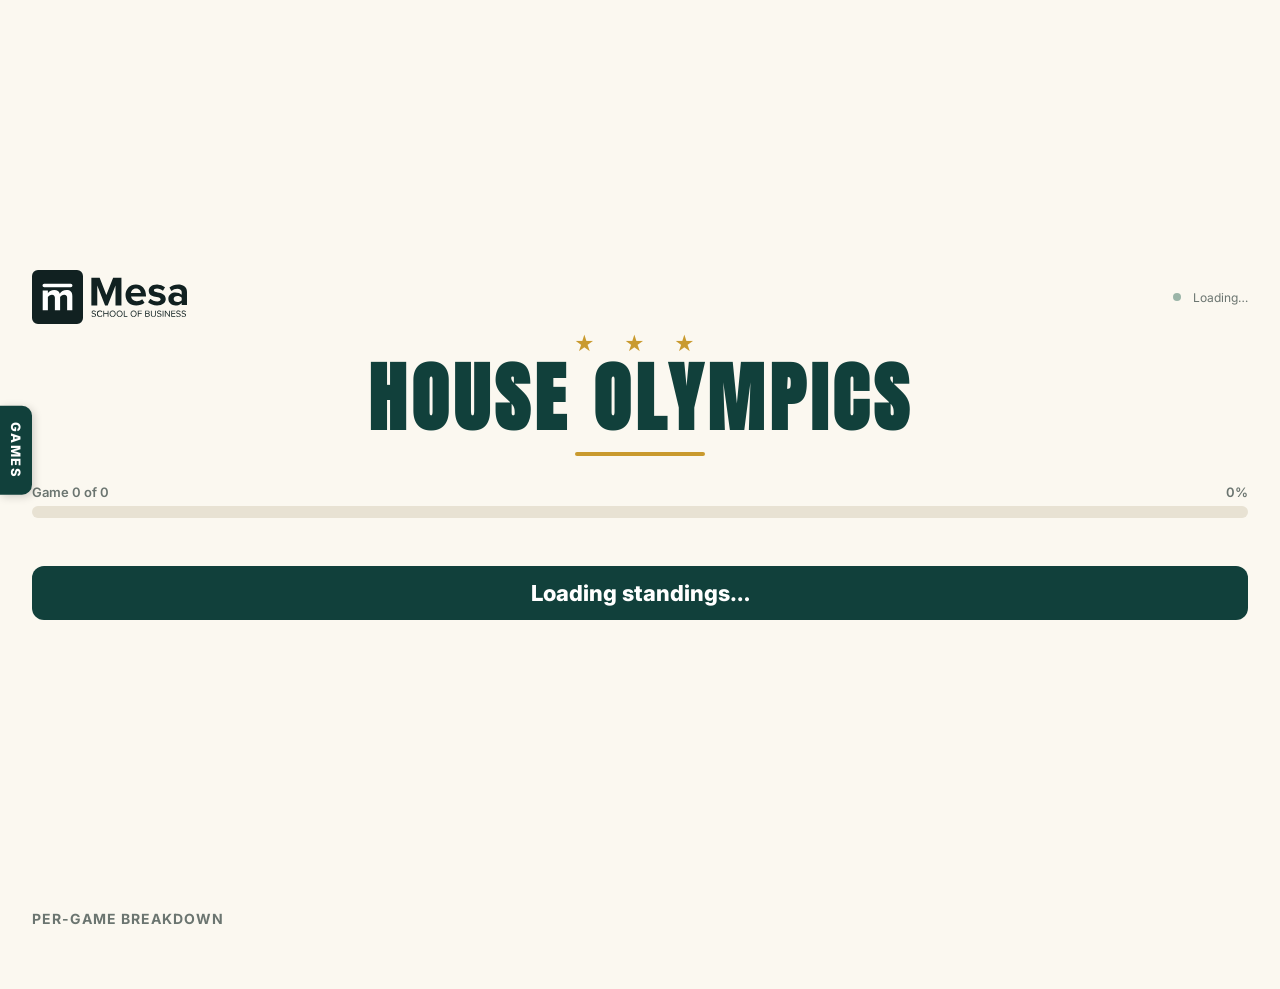
==== public/index.html @ d8f31617 "House Olympics leaderboard: Apps Script JSON API + static site Splits the old single-file Apps Scrip" ====
<!DOCTYPE html>
<html lang="en">
<head>
  <meta charset="utf-8">
  <meta name="viewport" content="width=device-width, initial-scale=1">
  <title>House Olympics</title>
  <link rel="icon" href="assets/logos/vikings.png">
  <link rel="stylesheet" href="style.css">
</head>
<body>

  <!-- Celebration layers. Always present, invisible until triggered. -->
  <div id="confetti-layer"></div>
  <div id="screen-flash"></div>
  <div id="clash-overlay">
    <div class="clash-burst"></div>
    <div class="clash-arena" id="clash-arena"></div>
    <div class="clash-headline" id="clash-headline"></div>
  </div>
  <div id="big-banner"></div>

  <!-- Left edge games tab and its dropdown -->
  <button id="side-nav-tab" aria-label="Browse games">
    <span>GAMES</span>
  </button>
  <div id="side-nav"></div>

  <!-- Full-screen single-game view, filled in by script.js -->
  <div id="game-view" class="wrap" style="display:none;">
    <div class="hero" id="game-view-hero"></div>
  </div>

  <!-- Overview -->
  <div class="wrap" id="overview-view">
    <div class="hero">

      <div class="topbar">
        <div class="brand-mark" id="brand-mark" title="Double-click to celebrate">
          <img src="assets/mesa-logo.svg" alt="Mesa">
        </div>
        <div class="updated-row">
          <span class="conn-dot" id="conn-dot"></span>
          <span class="updated" id="updated">Loading&hellip;</span>
        </div>
      </div>

      <div class="title-block">
        <div class="title-flair">&#9733; &#9733; &#9733;</div>
        <h1 id="event-title">House Olympics</h1>
        <div class="title-underline"></div>
      </div>

      <div class="progress-block">
        <div class="progress-label">
          <span id="progress-text">Game 0 of 0</span>
          <span id="progress-pct">0%</span>
        </div>
        <div class="progress-track"><div class="progress-fill" id="progress-fill"></div></div>
      </div>

      <div class="callout" id="callout"></div>

      <div id="ranking"></div>
      <div id="podium" class="podium" style="display:none;"></div>

      <div class="ticker" id="ticker"><span class="ticker-line" id="ticker-line">Loading standings&hellip;</span></div>
    </div>

    <div class="breakdown-section">
      <div class="breakdown-title">Per-Game Breakdown</div>
      <table id="breakdown">
        <thead><tr id="breakdown-head"></tr></thead>
        <tbody id="breakdown-body"></tbody>
      </table>
    </div>
  </div>

  <script src="config.js"></script>
  <script src="script.js"></script>
</body>
</html>
---- public/style.css ----
@import url('https://fonts.googleapis.com/css2?family=Anton&family=Inter:wght@600;700;800&display=swap');

:root {
  --mesa-bg: #FBF8F0;
  --mesa-panel: #FFFFFF;
  --mesa-primary: #11403B;
  --mesa-primary-light: #1C5850;
  --text-dark: #16211F;
  --mesa-muted: #6B7570;
  --gold: #C99A2E;
  --gold-soft: #F4E6C4;
  --border: #E8E2D3;
  --radius: 18px;
}

* { box-sizing: border-box; }

html, body {
  margin: 0;
  padding: 0;
  background: var(--mesa-bg);
  color: var(--text-dark);
  font-family: 'Inter', 'Segoe UI', 'Helvetica Neue', Arial, sans-serif;
  overflow-x: hidden;
}

.wrap {
  max-width: 1400px;
  margin: 0 auto;
  padding: 0 32px;
}

/* ---------- Hero: fills one full screen ---------- */
.hero {
  min-height: 100vh;
  display: flex;
  flex-direction: column;
  justify-content: center;
  padding: 26px 0 36px;
}

.topbar {
  display: flex;
  align-items: center;
  justify-content: space-between;
}

.brand-mark svg { height: 54px; width: auto; display: block; cursor: default; }

.updated-row {
  display: flex;
  align-items: center;
  gap: 12px;
}

.updated {
  font-size: 12px;
  color: var(--mesa-muted);
  text-align: right;
}

/* ---------- Title ---------- */
.title-block {
  text-align: center;
  margin: 8px 0 28px;
}

.title-flair {
  font-size: 20px;
  letter-spacing: 12px;
  color: var(--gold);
  margin-bottom: 4px;
}

h1 {
  font-family: 'Anton', 'Segoe UI', sans-serif;
  font-weight: 700;
  font-size: clamp(40px, 6vw, 76px);
  margin: 0;
  letter-spacing: 5px;
  line-height: 1;
  text-transform: uppercase;
  background: linear-gradient(90deg, var(--mesa-primary-light) 0%, var(--mesa-primary) 12%, var(--mesa-primary) 88%, var(--mesa-primary-light) 100%);
  -webkit-background-clip: text;
  background-clip: text;
  color: transparent;
}

.title-underline {
  width: 130px;
  height: 4px;
  background: var(--gold);
  border-radius: 4px;
  margin: 16px auto 0;
}

/* ---------- Game progress bar ---------- */
.progress-block { margin-bottom: 18px; }
.progress-label {
  display: flex;
  justify-content: space-between;
  font-size: 13px;
  color: var(--mesa-muted);
  font-weight: 600;
  margin-bottom: 6px;
}
.progress-track {
  height: 12px;
  background: var(--border);
  border-radius: 10px;
  overflow: hidden;
}
.progress-fill {
  height: 100%;
  background: linear-gradient(90deg, var(--mesa-primary-light), var(--mesa-primary));
  border-radius: 10px;
  transition: width 1s ease;
  width: 0%;
}
.progress-fill.complete {
  background: linear-gradient(90deg, var(--gold), #E8C55A);
}

/* ---------- Closest race callout ---------- */
.callout {
  background: var(--gold-soft);
  border: 1px solid var(--gold);
  border-radius: 12px;
  padding: 10px 18px;
  font-size: 15px;
  font-weight: 700;
  color: #7A5B12;
  margin-bottom: 22px;
  display: none;
  align-items: center;
  gap: 8px;
}
.callout.show { display: flex; }

/* ---------- Ranking cards ---------- */
#ranking {
  display: flex;
  flex-direction: column;
  gap: 14px;
  margin-bottom: 30px;
}

.house-card {
  position: relative;
  background: var(--mesa-panel);
  border-radius: var(--radius);
  padding: 14px 24px;
  display: grid;
  grid-template-columns: 46px 110px 1fr 150px;
  align-items: center;
  gap: 20px;
  border: 1px solid var(--border);
  box-shadow: 0 1px 3px rgba(17,64,59,0.06);
}

.house-card.leader {
  border: 1px solid var(--house-color, var(--gold));
  animation: glow 2.4s ease-in-out infinite;
}

@keyframes glow {
  0%, 100% { box-shadow: 0 0 0 0 rgba(0,0,0,0), 0 2px 8px rgba(17,64,59,0.08); }
  50% { box-shadow: 0 0 0 6px color-mix(in srgb, var(--house-color, var(--gold)) 18%, transparent), 0 2px 8px rgba(17,64,59,0.08); }
}

/* Ambient sparkles behind the leader card */
.sparkle {
  position: absolute;
  width: 5px;
  height: 5px;
  background: #fff;
  border-radius: 50%;
  pointer-events: none;
  opacity: 0;
  box-shadow: 0 0 6px 1px rgba(255,255,255,0.95);
  animation: sparkleTwinkle 1.9s ease-in-out infinite;
}
@keyframes sparkleTwinkle {
  0%, 100% { opacity: 0; transform: scale(0.4); }
  50% { opacity: 1; transform: scale(1); }
}

/* Champion badge shown on the #1 card once the event is fully complete */
.champion-badge {
  position: absolute;
  top: -13px;
  right: 22px;
  background: var(--gold);
  color: #fff;
  font-size: 11px;
  font-weight: 800;
  letter-spacing: 0.5px;
  padding: 4px 12px;
  border-radius: 20px;
  box-shadow: 0 2px 6px rgba(0,0,0,0.18);
}

/* Final results podium */
.podium { padding: 8px 0 4px; }
.podium-title {
  text-align: center;
  font-family: 'Anton', 'Segoe UI', sans-serif;
  font-size: 28px;
  letter-spacing: 1px;
  color: var(--mesa-primary);
  margin-bottom: 22px;
}
.podium-stage {
  display: flex;
  align-items: flex-end;
  justify-content: center;
  gap: 22px;
  padding: 0 10px;
}
.podium-col {
  display: flex;
  flex-direction: column;
  align-items: center;
  width: 150px;
  opacity: 0;
  transform: translateY(24px);
  animation: podiumRise 0.6s cubic-bezier(.2,.8,.3,1) forwards;
}
.podium-col.rank-2 { animation-delay: 0.1s; }
.podium-col.rank-1 { animation-delay: 0.3s; }
.podium-col.rank-3 { animation-delay: 0.5s; }
@keyframes podiumRise {
  to { opacity: 1; transform: translateY(0); }
}
.podium-crest {
  height: 76px;
  display: flex;
  align-items: center;
  justify-content: center;
  margin-bottom: 8px;
  filter: drop-shadow(0 4px 8px rgba(0,0,0,0.15));
}
.podium-col.rank-1 .podium-crest { height: 96px; }
.podium-crest img { height: 100%; width: auto; object-fit: contain; }
.podium-name {
  font-weight: 800;
  font-size: 16px;
  color: var(--text-dark);
  text-align: center;
}
.podium-col.rank-1 .podium-name { font-size: 19px; }
.podium-points {
  font-size: 13px;
  font-weight: 700;
  color: var(--mesa-muted);
  margin-bottom: 10px;
}
.podium-block {
  width: 100%;
  border-radius: 12px 12px 0 0;
  display: flex;
  align-items: flex-start;
  justify-content: center;
  padding-top: 10px;
  font-family: 'Anton', 'Segoe UI', sans-serif;
  font-size: 30px;
  color: rgba(255,255,255,0.92);
  background: linear-gradient(180deg, var(--house-color, var(--gold)) 0%, color-mix(in srgb, var(--house-color, var(--gold)) 70%, black) 100%);
  box-shadow: 0 4px 10px rgba(0,0,0,0.18);
}
.podium-col.rank-1 .podium-block { height: 130px; border: 2px solid var(--gold); }
.podium-col.rank-2 .podium-block { height: 92px; }
.podium-col.rank-3 .podium-block { height: 68px; }
.podium-rest {
  text-align: center;
  margin-top: 20px;
  font-size: 13px;
  font-weight: 700;
  color: var(--mesa-muted);
  letter-spacing: 0.3px;
}

.rank-num {
  font-size: 26px;
  font-weight: 800;
  color: var(--mesa-muted);
  text-align: center;
}
.house-card.leader .rank-num { color: var(--text-dark); }

.house-badge {
  display: flex;
  align-items: center;
  justify-content: center;
  height: 68px;
}
.house-badge img { height: 100%; width: auto; object-fit: contain; }
.house-badge .fallback-badge {
  width: 52px;
  height: 52px;
  border-radius: 50%;
  display: flex;
  align-items: center;
  justify-content: center;
  font-weight: 800;
  font-size: 17px;
  color: #fff;
  background: var(--house-color, var(--mesa-muted));
}

.house-main {
  display: flex;
  flex-direction: column;
  gap: 8px;
}

.name-momentum-row {
  display: flex;
  align-items: center;
  gap: 8px;
  font-size: 15px;
  font-weight: 800;
  color: var(--text-dark);
  text-transform: uppercase;
  letter-spacing: 0.5px;
}

.momentum { font-size: 13px; font-weight: 800; }
.momentum.up { color: #2C8A5A; }
.momentum.down { color: #C24A3D; }
.momentum.same { color: var(--mesa-muted); }

.race-track {
  height: 16px;
  background: var(--border);
  border-radius: 10px;
  overflow: hidden;
}
.race-fill {
  position: relative;
  overflow: hidden;
  height: 100%;
  border-radius: 10px;
  background: var(--house-color, var(--mesa-muted));
  transition: width 0.9s cubic-bezier(.2,.8,.2,1);
  width: 0%;
}
.race-fill::after {
  content: '';
  position: absolute;
  top: 0;
  left: -60%;
  width: 45%;
  height: 100%;
  background: linear-gradient(90deg, transparent, rgba(255,255,255,0.65), transparent);
  animation: shimmer 2.6s ease-in-out infinite;
}
@keyframes shimmer {
  0% { left: -60%; }
  100% { left: 130%; }
}

.house-points {
  text-align: right;
  font-size: 28px;
  font-weight: 800;
  color: var(--mesa-primary);
}
.house-points .pval {
  display: inline-block;
  font-size: 28px;
  font-weight: 800;
  color: var(--mesa-primary);
}
.house-points .pval.pop { animation: popFlash 0.6s ease; }
@keyframes popFlash {
  0% { transform: scale(1); }
  30% { transform: scale(1.4); color: var(--house-color, var(--gold)); }
  100% { transform: scale(1); }
}
.house-points .plabel {
  font-size: 12px;
  color: var(--mesa-muted);
  font-weight: 600;
  display: block;
  text-transform: uppercase;
  letter-spacing: 0.5px;
}

/* ---------- Trash talk ticker ---------- */
.ticker {
  background: var(--mesa-primary);
  border-radius: 12px;
  padding: 14px 20px;
  font-size: 22px;
  font-weight: 800;
  color: #fff;
  text-align: center;
  margin-bottom: 0;
  min-height: 22px;
}
.ticker-line { animation: fadeInOut 6s ease-in-out infinite; }
@keyframes fadeInOut {
  0% { opacity: 0; } 8% { opacity: 1; } 92% { opacity: 1; } 100% { opacity: 0; }
}

/* ---------- Per-game breakdown ---------- */
.breakdown-section { padding: 10px 0 50px; }
.breakdown-title {
  font-size: 14px;
  color: var(--mesa-muted);
  text-transform: uppercase;
  letter-spacing: 1px;
  font-weight: 700;
  margin: 0 0 12px;
}
table {
  width: 100%;
  border-collapse: collapse;
  background: var(--mesa-panel);
  border-radius: var(--radius);
  overflow: hidden;
  font-size: 14px;
  border: 1px solid var(--border);
}
th, td {
  padding: 10px 14px;
  text-align: center;
  border-bottom: 1px solid var(--border);
}
th {
  color: var(--mesa-muted);
  font-weight: 800;
  font-size: 12px;
  text-transform: uppercase;
  background: #F4F1E8;
}
td:first-child, th:first-child { text-align: left; color: var(--text-dark); font-weight: 800; }
tr:last-child td { border-bottom: none; }
.cell-blank { color: #C7C0AD; }

.cell-winner {
  font-weight: 800;
  color: var(--win-color, var(--gold));
  background: color-mix(in srgb, var(--win-color, var(--gold)) 10%, transparent);
}
.winner-cell {
  font-weight: 800;
  color: var(--win-color, var(--mesa-muted));
  white-space: nowrap;
}
.winner-cell.tie { color: var(--mesa-muted); font-weight: 700; font-size: 12.5px; }

/* ---------- Per-game navigation ---------- */
#side-nav-tab {
  position: fixed;
  top: 50%;
  left: 0;
  transform: translateY(-50%);
  z-index: 900;
  background: var(--mesa-primary);
  color: #fff;
  border: none;
  border-radius: 0 10px 10px 0;
  padding: 16px 8px;
  writing-mode: vertical-rl;
  text-orientation: mixed;
  font-family: 'Inter', 'Segoe UI', sans-serif;
  font-weight: 800;
  font-size: 13px;
  letter-spacing: 1.5px;
  cursor: pointer;
  box-shadow: 2px 2px 8px rgba(0,0,0,0.18);
  transition: left 0.25s cubic-bezier(.4,0,.2,1);
}
#side-nav-tab.nav-open { left: 190px; }
#side-nav {
  position: fixed;
  top: 50%;
  left: 0;
  transform: translateY(-50%);
  z-index: 900;
  background: var(--mesa-panel);
  border: 1px solid var(--border);
  border-left: none;
  border-radius: 0 14px 14px 0;
  box-shadow: 4px 0 16px rgba(0,0,0,0.10);
  max-height: 82vh;
  overflow-y: auto;
  padding: 8px;
  display: none;
  flex-direction: column;
  gap: 3px;
  width: 190px;
}
#side-nav.show { display: flex; }
.side-nav-item {
  display: flex;
  align-items: center;
  gap: 8px;
  width: 100%;
  text-align: left;
  background: none;
  border: none;
  border-radius: 8px;
  padding: 9px 10px;
  font-family: 'Inter', 'Segoe UI', sans-serif;
  font-size: 12.5px;
  font-weight: 700;
  color: var(--text-dark);
  cursor: pointer;
}
.side-nav-item .snl { white-space: nowrap; overflow: hidden; text-overflow: ellipsis; }
.side-nav-item:hover { background: #F4F1E8; }
.side-nav-item.active { background: var(--mesa-primary); color: #fff; }
.side-nav-item.overview-item {
  color: var(--mesa-primary);
  text-transform: uppercase;
  letter-spacing: 0.5px;
  font-size: 11.5px;
  border-bottom: 1px solid var(--border);
  border-radius: 8px 8px 0 0;
  margin-bottom: 3px;
  padding-bottom: 12px;
}
.side-nav-item.overview-item.active { color: #fff; border-color: transparent; }
.snl-dot {
  flex: none;
  width: 7px;
  height: 7px;
  border-radius: 50%;
  background: #C7C0AD;
}
.snl-dot.snl-progress { background: var(--mesa-primary-light); }
.snl-dot.snl-complete { background: var(--gold); }
.side-nav-item.active .snl-dot { background: #fff; }

/* ---------- Full-screen single-game view ---------- */
#game-view { display: none; }
#game-view-ranking {
  display: flex;
  flex-direction: column;
  gap: 14px;
  margin-top: 8px;
}
.gv-status-pill {
  display: inline-block;
  font-size: 11px;
  font-weight: 800;
  letter-spacing: 0.5px;
  padding: 4px 12px;
  border-radius: 20px;
  text-transform: uppercase;
}
.gv-status-pill.gv-not-started { background: var(--gold-soft); color: var(--gold); }
.gv-status-pill.gv-in-progress { background: #E5F1EE; color: var(--mesa-primary); }
.gv-status-pill.gv-complete { background: var(--gold); color: #fff; }
.gv-status-row { text-align: center; margin-bottom: 8px; }
.gv-pregame-box {
  text-align: center;
  font-weight: 700;
  font-size: 22px;
  color: var(--mesa-primary);
  padding: 60px 10px;
}

/* ---------- Confetti ---------- */
#confetti-layer {
  position: fixed; inset: 0; pointer-events: none; overflow: hidden; z-index: 999;
}
#screen-flash {
  position: fixed; inset: 0; pointer-events: none; z-index: 998;
  background: var(--flash-color, transparent);
  opacity: 0;
}
#screen-flash.flash-active { animation: screenFlash 0.8s ease-out; }
@keyframes screenFlash {
  0% { opacity: 0; }
  12% { opacity: 0.35; }
  100% { opacity: 0; }
}
.confetti-piece {
  position: absolute; top: -20px; width: 8px; height: 14px; opacity: 0.9;
  animation-name: fall; animation-timing-function: linear; animation-fill-mode: forwards;
}
@keyframes fall {
  to { transform: translateY(110vh) rotate(720deg); opacity: 0.25; }
}

#big-banner {
  position: fixed; top: 38%; left: 50%;
  transform: translate(-50%, -50%) scale(0.3) rotate(-8deg);
  background: linear-gradient(135deg, var(--banner-color, var(--gold)), var(--mesa-primary-light) 130%);
  border: 5px solid rgba(255,255,255,0.85);
  color: #fff;
  font-family: 'Anton', 'Segoe UI', sans-serif;
  font-weight: 400;
  letter-spacing: 1px;
  text-transform: uppercase;
  font-size: 40px;
  line-height: 1.15;
  padding: 30px 56px;
  border-radius: 32px;
  opacity: 0;
  z-index: 1000;
  pointer-events: none;
  text-align: center;
  max-width: 80vw;
  box-shadow: 0 24px 60px rgba(17,64,59,0.35), 0 0 0 8px rgba(255,255,255,0.18);
}
#big-banner.show {
  opacity: 1;
  animation: bannerPop 0.8s cubic-bezier(.34,1.56,.64,1) forwards, bannerFloat 2.4s ease-in-out 0.8s infinite;
}
@keyframes bannerPop {
  0% { transform: translate(-50%, -50%) scale(0.3) rotate(-8deg); }
  55% { transform: translate(-50%, -50%) scale(1.1) rotate(3deg); }
  75% { transform: translate(-50%, -50%) scale(0.95) rotate(-1.5deg); }
  100% { transform: translate(-50%, -50%) scale(1) rotate(0deg); }
}
@keyframes bannerFloat {
  0%, 100% { transform: translate(-50%, -50%) scale(1) rotate(-1deg) translateY(0); }
  50% { transform: translate(-50%, -50%) scale(1.02) rotate(1deg) translateY(-6px); }
}

/* ---------- Clash cutscene ---------- */
#clash-overlay {
  position: fixed;
  inset: 0;
  z-index: 1100;
  background: radial-gradient(circle at center, rgba(28,88,80,0.97) 0%, rgba(17,64,59,0.98) 55%, rgba(9,34,31,1) 100%);
  opacity: 0;
  pointer-events: none;
  overflow: hidden;
  transition: opacity 0.4s ease;
}
#clash-overlay.show {
  opacity: 1;
  animation: clashShake 0.6s ease-in-out;
}
@keyframes clashShake {
  0%, 100% { transform: translate(0, 0); }
  10% { transform: translate(-8px, 5px); }
  20% { transform: translate(8px, -5px); }
  30% { transform: translate(-6px, 7px); }
  40% { transform: translate(6px, -7px); }
  50% { transform: translate(-4px, 4px); }
  60%, 100% { transform: translate(0, 0); }
}

.clash-burst {
  position: absolute;
  top: 50%;
  left: 50%;
  width: 10px;
  height: 10px;
  transform: translate(-50%, -50%) scale(0);
  background: conic-gradient(from 0deg,
    var(--gold) 0deg 18deg, transparent 18deg 36deg,
    var(--gold) 36deg 54deg, transparent 54deg 72deg,
    var(--gold) 72deg 90deg, transparent 90deg 108deg,
    var(--gold) 108deg 126deg, transparent 126deg 144deg,
    var(--gold) 144deg 162deg, transparent 162deg 180deg,
    var(--gold) 180deg 198deg, transparent 198deg 216deg,
    var(--gold) 216deg 234deg, transparent 234deg 252deg,
    var(--gold) 252deg 270deg, transparent 270deg 288deg,
    var(--gold) 288deg 306deg, transparent 306deg 324deg,
    var(--gold) 324deg 342deg, transparent 342deg 360deg);
  border-radius: 50%;
  opacity: 0;
}
#clash-overlay.show .clash-burst { animation: clashBurst 0.5s ease-out forwards; }
@keyframes clashBurst {
  0% { transform: translate(-50%, -50%) scale(0); opacity: 0.9; }
  100% { transform: translate(-50%, -50%) scale(38); opacity: 0; }
}

.clash-arena { position: absolute; inset: 0; }

.clash-crest {
  position: absolute;
  top: 50%;
  left: 50%;
  width: 110px;
  opacity: 0;
  pointer-events: none;
}
.clash-crest img, .clash-crest .fallback-badge {
  width: 100%;
  height: auto;
  display: block;
  filter: drop-shadow(0 10px 22px rgba(0,0,0,0.45));
}

.clash-winner {
  width: 190px;
  z-index: 5;
  animation: clashWinnerIn 0.6s cubic-bezier(.34,1.56,.64,1) forwards,
             clashWinnerBounce 0.9s ease-in-out 0.6s infinite;
}
@keyframes clashWinnerIn {
  0% { transform: translate(-50%, -50%) scale(0.2) rotate(-25deg); opacity: 0; }
  55% { transform: translate(-50%, -50%) scale(1.25) rotate(8deg); opacity: 1; }
  75% { transform: translate(-50%, -50%) scale(0.95) rotate(-4deg); }
  100% { transform: translate(-50%, -50%) scale(1.1) rotate(0deg); opacity: 1; }
}
@keyframes clashWinnerBounce {
  0%, 100% { transform: translate(-50%, -50%) scale(1.1, 1.1) rotate(0deg) translateY(0); filter: drop-shadow(0 0 18px var(--gold)); }
  25% { transform: translate(-50%, -50%) scale(1.15, 1.03) rotate(-5deg) translateY(-12px); filter: drop-shadow(0 0 28px var(--gold)); }
  50% { transform: translate(-50%, -50%) scale(1.06, 1.12) rotate(0deg) translateY(-2px); filter: drop-shadow(0 0 36px var(--gold)); }
  75% { transform: translate(-50%, -50%) scale(1.15, 1.03) rotate(5deg) translateY(-12px); filter: drop-shadow(0 0 28px var(--gold)); }
}

.clash-loser {
  --dx: -34vw;
  --dy: -16vh;
  --rot: -30deg;
  animation-duration: 1.7s;
  animation-timing-function: linear;
  animation-fill-mode: forwards;
}

@keyframes loserRubberBounce {
  0%   { transform: translate(-50%, -50%) scale(0.7, 0.7) rotate(0deg); opacity: 0; }
  8%   { opacity: 1; transform: translate(-50%, -50%) scale(1.3, 0.6) rotate(0deg); }
  24%  { transform: translate(calc(-50% + var(--dx) * 0.32), calc(-50% + var(--dy) * 0.32 - 11vh)) scale(0.75, 1.2) rotate(calc(var(--rot) * 0.3)); }
  38%  { transform: translate(calc(-50% + var(--dx) * 0.5), calc(-50% + var(--dy) * 0.5)) scale(1.2, 0.75) rotate(calc(var(--rot) * 0.5)); }
  56%  { transform: translate(calc(-50% + var(--dx) * 0.72), calc(-50% + var(--dy) * 0.72 - 6vh)) scale(0.85, 1.12) rotate(calc(var(--rot) * 0.7)); }
  70%  { transform: translate(calc(-50% + var(--dx) * 0.85), calc(-50% + var(--dy) * 0.85)) scale(1.08, 0.87) rotate(calc(var(--rot) * 0.85)); }
  86%  { transform: translate(calc(-50% + var(--dx) * 0.96), calc(-50% + var(--dy) * 0.96 - 2.5vh)) scale(0.95, 1.05) rotate(var(--rot)); }
  100% { transform: translate(calc(-50% + var(--dx)), calc(-50% + var(--dy))) scale(0.85, 0.85) rotate(var(--rot)); opacity: 0.95; }
}
@keyframes loserBigBounceSpin {
  0%   { transform: translate(-50%, -50%) scale(0.7) rotate(0deg); opacity: 0; }
  10%  { opacity: 1; transform: translate(-50%, -50%) scale(1.25, 0.7) rotate(0deg); }
  30%  { transform: translate(calc(-50% + var(--dx) * 0.45), calc(-50% + var(--dy) * 0.45 - 14vh)) scale(0.7, 1.15) rotate(calc(var(--rot) + 200deg)); }
  50%  { transform: translate(calc(-50% + var(--dx) * 0.6), calc(-50% + var(--dy) * 0.6)) scale(1.15, 0.8) rotate(calc(var(--rot) + 360deg)); }
  75%  { transform: translate(calc(-50% + var(--dx) * 0.85), calc(-50% + var(--dy) * 0.85 - 7vh)) scale(0.8, 1.1) rotate(calc(var(--rot) + 560deg)); }
  100% { transform: translate(calc(-50% + var(--dx)), calc(-50% + var(--dy))) scale(0.85) rotate(calc(var(--rot) + 720deg)); opacity: 0.95; }
}
@keyframes loserSlingshotYeet {
  0%   { transform: translate(-50%, -50%) scale(0.9) rotate(0deg); opacity: 0; }
  12%  { opacity: 1; transform: translate(calc(-50% - var(--dx) * 0.08), calc(-50% - var(--dy) * 0.08)) scale(1.2, 0.75) rotate(calc(var(--rot) * -0.3)); }
  45%  { transform: translate(calc(-50% + var(--dx) * 0.75), calc(-50% + var(--dy) * 0.75 - 10vh)) scale(0.55, 1.3) rotate(calc(var(--rot) * 1.5)); }
  70%  { transform: translate(calc(-50% + var(--dx) * 0.95), calc(-50% + var(--dy) * 0.95)) scale(1.15, 0.8) rotate(calc(var(--rot) * 1.1)); }
  85%  { transform: translate(calc(-50% + var(--dx) * 1.02), calc(-50% + var(--dy) * 1.02 - 3vh)) scale(0.92, 1.05) rotate(var(--rot)); }
  100% { transform: translate(calc(-50% + var(--dx)), calc(-50% + var(--dy))) scale(0.85) rotate(var(--rot)); opacity: 0.95; }
}
@keyframes loserBoingBoing {
  0%   { transform: translate(-50%, -50%) scale(0.7) rotate(0deg); opacity: 0; }
  8%   { opacity: 1; transform: translate(-50%, -50%) scale(1.3, 0.65) rotate(0deg); }
  18%  { transform: translate(calc(-50% + var(--dx) * 0.18), calc(-50% + var(--dy) * 0.18 - 6vh)) scale(0.85, 1.1) rotate(calc(var(--rot) * 0.2)); }
  28%  { transform: translate(calc(-50% + var(--dx) * 0.35), calc(-50% + var(--dy) * 0.35)) scale(1.15, 0.85) rotate(calc(var(--rot) * 0.35)); }
  40%  { transform: translate(calc(-50% + var(--dx) * 0.5), calc(-50% + var(--dy) * 0.5 - 4vh)) scale(0.92, 1.06) rotate(calc(var(--rot) * 0.5)); }
  52%  { transform: translate(calc(-50% + var(--dx) * 0.62), calc(-50% + var(--dy) * 0.62)) scale(1.1, 0.9) rotate(calc(var(--rot) * 0.6)); }
  64%  { transform: translate(calc(-50% + var(--dx) * 0.74), calc(-50% + var(--dy) * 0.74 - 2.5vh)) scale(0.95, 1.04) rotate(calc(var(--rot) * 0.75)); }
  78%  { transform: translate(calc(-50% + var(--dx) * 0.87), calc(-50% + var(--dy) * 0.87)) scale(1.05, 0.94) rotate(calc(var(--rot) * 0.88)); }
  100% { transform: translate(calc(-50% + var(--dx)), calc(-50% + var(--dy))) scale(0.85) rotate(var(--rot)); opacity: 0.95; }
}
@keyframes loserCrySoak {
  0%   { transform: translate(-50%, -50%) scale(0.7) rotate(0deg); opacity: 0; }
  20%  { opacity: 1; transform: translate(-50%, -50%) scale(0.95) rotate(calc(var(--rot) * 0.15)); }
  50%  { transform: translate(calc(-50% + var(--dx) * 0.25), calc(-50% + var(--dy) * 0.25 + 4vh)) scale(0.85, 0.78) rotate(calc(var(--rot) * 0.25)); }
  75%  { transform: translate(calc(-50% + var(--dx) * 0.4), calc(-50% + var(--dy) * 0.4 + 9vh)) scale(0.78, 0.7) rotate(calc(var(--rot) * 0.3)); }
  100% { transform: translate(calc(-50% + var(--dx) * 0.5), calc(-50% + var(--dy) * 0.5 + 13vh)) scale(0.68, 0.6) rotate(calc(var(--rot) * 0.35)); opacity: 0.9; filter: saturate(55%) brightness(0.92); }
}
@keyframes loserWindSweep {
  0%   { transform: translate(-50%, -50%) scale(0.75) rotate(0deg); opacity: 0; }
  15%  { opacity: 1; transform: translate(-50%, -50%) rotate(calc(var(--rot) * 0.2)) scale(0.8); }
  50%  { transform: translate(calc(-50% + var(--dx) * 0.55), calc(-50% + var(--dy) * 0.4)) rotate(calc(var(--rot) * 2.2)) scale(0.6, 0.75); }
  80%  { transform: translate(calc(-50% + var(--dx) * 0.9), calc(-50% + var(--dy) * 0.85)) rotate(calc(var(--rot) * 4)) scale(0.5, 0.7); }
  100% { transform: translate(calc(-50% + var(--dx) * 1.05), calc(-50% + var(--dy) * 1.05)) rotate(calc(var(--rot) * 5)) scale(0.45, 0.65); opacity: 0.55; }
}
@keyframes loserRocketBlast {
  0%   { transform: translate(-50%, -50%) scale(0.85) rotate(0deg); opacity: 0; }
  10%  { opacity: 1; transform: translate(-50%, -50%) scale(1.3, 1.3) rotate(0deg); }
  30%  { transform: translate(calc(-50% + var(--dx) * 0.35), calc(-50% + var(--dy) * 0.35)) scale(0.55, 0.9) rotate(calc(var(--rot) * 1.5)); }
  100% { transform: translate(calc(-50% + var(--dx) * 1.15), calc(-50% + var(--dy) * 1.15)) scale(0.22, 0.5) rotate(calc(var(--rot) * 3)); opacity: 0.2; filter: brightness(1.3); }
}
@keyframes loserFlattenPancake {
  0%   { transform: translate(-50%, -50%) scale(0.75) rotate(0deg); opacity: 0; }
  15%  { opacity: 1; transform: translate(-50%, -50%) scale(1.1, 0.95) rotate(0deg); }
  45%  { transform: translate(calc(-50% + var(--dx) * 0.5), calc(-50% + var(--dy) * 0.5)) scale(1.6, 0.3) rotate(calc(var(--rot) * 0.4)); }
  100% { transform: translate(calc(-50% + var(--dx)), calc(-50% + var(--dy))) scale(1.5, 0.28) rotate(calc(var(--rot) * 0.5)); opacity: 0.9; }
}
@keyframes loserDizzyStagger {
  0%   { transform: translate(-50%, -50%) scale(0.75) rotate(0deg); opacity: 0; }
  20%  { opacity: 1; transform: translate(-50%, -50%) rotate(-12deg) scale(0.85); }
  35%  { transform: translate(calc(-50% + var(--dx) * 0.12), calc(-50% + var(--dy) * 0.12)) rotate(14deg) scale(0.85); }
  50%  { transform: translate(calc(-50% + var(--dx) * 0.05), calc(-50% + var(--dy) * 0.18)) rotate(-16deg) scale(0.82); }
  65%  { transform: translate(calc(-50% + var(--dx) * 0.2), calc(-50% + var(--dy) * 0.15)) rotate(10deg) scale(0.8); }
  80%  { transform: translate(calc(-50% + var(--dx) * 0.15), calc(-50% + var(--dy) * 0.3)) rotate(-8deg) scale(0.78); }
  100% { transform: translate(calc(-50% + var(--dx) * 0.25), calc(-50% + var(--dy) * 0.4)) rotate(6deg) scale(0.75); opacity: 0.9; }
}

.ko-tag {
  position: absolute;
  top: -14px;
  right: -14px;
  font-family: 'Anton', 'Segoe UI', sans-serif;
  font-size: 18px;
  letter-spacing: 1px;
  padding: 2px 9px;
  border-radius: 6px;
  transform: rotate(-12deg) scale(0);
  border: 3px solid;
  animation: koPop 0.45s cubic-bezier(.34,1.56,.64,1) 0.12s forwards;
}
.ko-tag.tag-ko    { background: #fff;    color: #C24A3D; border-color: #C24A3D; }
.ko-tag.tag-cry   { background: #EAF4FF; color: #1b4895; border-color: #1b4895; }
.ko-tag.tag-wind  { background: #EAFBF2; color: #166B45; border-color: #166B45; }
.ko-tag.tag-blast { background: #FFF1E6; color: #C2410C; border-color: #C2410C; }
.ko-tag.tag-flat  { background: #F5EFE3; color: #7A5B2E; border-color: #7A5B2E; }
.ko-tag.tag-dizzy { background: #F3E9FF; color: #6B21A8; border-color: #6B21A8; }
@keyframes koPop {
  0% { transform: rotate(-12deg) scale(0); }
  70% { transform: rotate(-12deg) scale(1.25); }
  100% { transform: rotate(-12deg) scale(1); }
}

.dizzy-stars {
  position: absolute;
  top: 6px;
  left: 50%;
  width: 0;
  height: 0;
  opacity: 0;
  animation: dizzyFadeIn 0.35s ease-out 1.7s forwards;
  pointer-events: none;
}
.dizzy-stars span {
  position: absolute;
  top: 0;
  left: 0;
  font-size: 15px;
  animation: dizzyOrbit 1s linear infinite;
}
.dizzy-stars span:nth-child(1) { animation-delay: 1.7s; }
.dizzy-stars span:nth-child(2) { animation-delay: 2.03s; }
.dizzy-stars span:nth-child(3) { animation-delay: 2.37s; }
@keyframes dizzyFadeIn { to { opacity: 1; } }
@keyframes dizzyOrbit {
  0%   { transform: translate(-50%, -50%) rotate(0deg) translateX(24px) rotate(0deg); }
  100% { transform: translate(-50%, -50%) rotate(360deg) translateX(24px) rotate(-360deg); }
}

.tears {
  position: absolute;
  top: 68%;
  left: 50%;
  width: 0;
  height: 0;
  pointer-events: none;
}
.tears span {
  position: absolute;
  top: 0;
  left: 0;
  font-size: 13px;
  opacity: 0;
  animation: tearFall 1.3s ease-in infinite;
}
.tears span:nth-child(1) { margin-left: -10px; animation-delay: 1.75s; }
.tears span:nth-child(2) { margin-left: 8px; animation-delay: 2.15s; }
.tears span:nth-child(3) { margin-left: -2px; animation-delay: 2.55s; }
@keyframes tearFall {
  0%   { transform: translate(-50%, 0) scale(0.5); opacity: 0; }
  20%  { opacity: 0.9; transform: translate(-50%, 6px) scale(0.8); }
  100% { transform: translate(-50%, 42px) scale(0.6); opacity: 0; }
}

.blast-ring {
  position: absolute;
  top: 50%;
  left: 50%;
  width: 14px;
  height: 14px;
  transform: translate(-50%, -50%) scale(0);
  border-radius: 50%;
  background: radial-gradient(circle, #FFD27A 0%, #FF7A3D 40%, transparent 70%);
  opacity: 0.9;
  animation: blastRing 0.5s ease-out 0.08s forwards;
  pointer-events: none;
}
@keyframes blastRing {
  to { transform: translate(-50%, -50%) scale(9); opacity: 0; }
}

.clash-headline {
  position: absolute;
  top: 14%;
  left: 50%;
  transform: translate(-50%, -50%) scale(0.3) rotate(-8deg);
  font-family: 'Anton', 'Segoe UI', sans-serif;
  text-transform: uppercase;
  letter-spacing: 2px;
  font-size: clamp(24px, 4.2vw, 48px);
  color: var(--mesa-primary);
  background: var(--gold);
  padding: 10px 34px;
  border-radius: 10px;
  border: 4px solid #fff;
  box-shadow: 0 14px 30px rgba(0,0,0,0.35);
  opacity: 0;
  max-width: 84vw;
  text-align: center;
}
#clash-overlay.show .clash-headline { animation: clashHeadlineIn 0.6s 0.5s cubic-bezier(.34,1.56,.64,1) forwards; }
@keyframes clashHeadlineIn {
  0% { transform: translate(-50%, -50%) scale(0.3) rotate(-10deg); opacity: 0; }
  60% { transform: translate(-50%, -50%) scale(1.15) rotate(3deg); opacity: 1; }
  100% { transform: translate(-50%, -50%) scale(1) rotate(-2deg); opacity: 1; }
}

/* ==================================================================
   ADDITIONS FOR THE STATIC BUILD
   Everything above this line is carried over from the original page
   unchanged. Everything below exists because the logo is now a file
   rather than inline SVG, and because the page now has to survive
   losing the network mid-event.
   ================================================================== */

/* The Mesa wordmark is an <img> now, not an inline <svg>. Same size. */
.brand-mark img {
  height: 54px;
  width: auto;
  display: block;
  cursor: default;
  user-select: none;
  -webkit-user-select: none;
}

/* ---------- Connection status ---------- */
/* Sits next to the timestamp. Deliberately quiet: a small dot and a short
   line of text. Nothing on this screen should ever shout about the network
   in front of a room full of students. */
.conn-dot {
  flex: none;
  width: 8px;
  height: 8px;
  border-radius: 50%;
  background: #9BB5A8;
  transition: background-color 0.4s ease;
}
.conn-dot.conn-live { background: #2C8A5A; }
.conn-dot.conn-warn { background: var(--gold); animation: connPulse 1.8s ease-in-out infinite; }
.conn-dot.conn-mock { background: var(--mesa-primary-light); }

@keyframes connPulse {
  0%, 100% { opacity: 1; }
  50% { opacity: 0.35; }
}

.updated.conn-warn-text { color: #8A6D1F; }
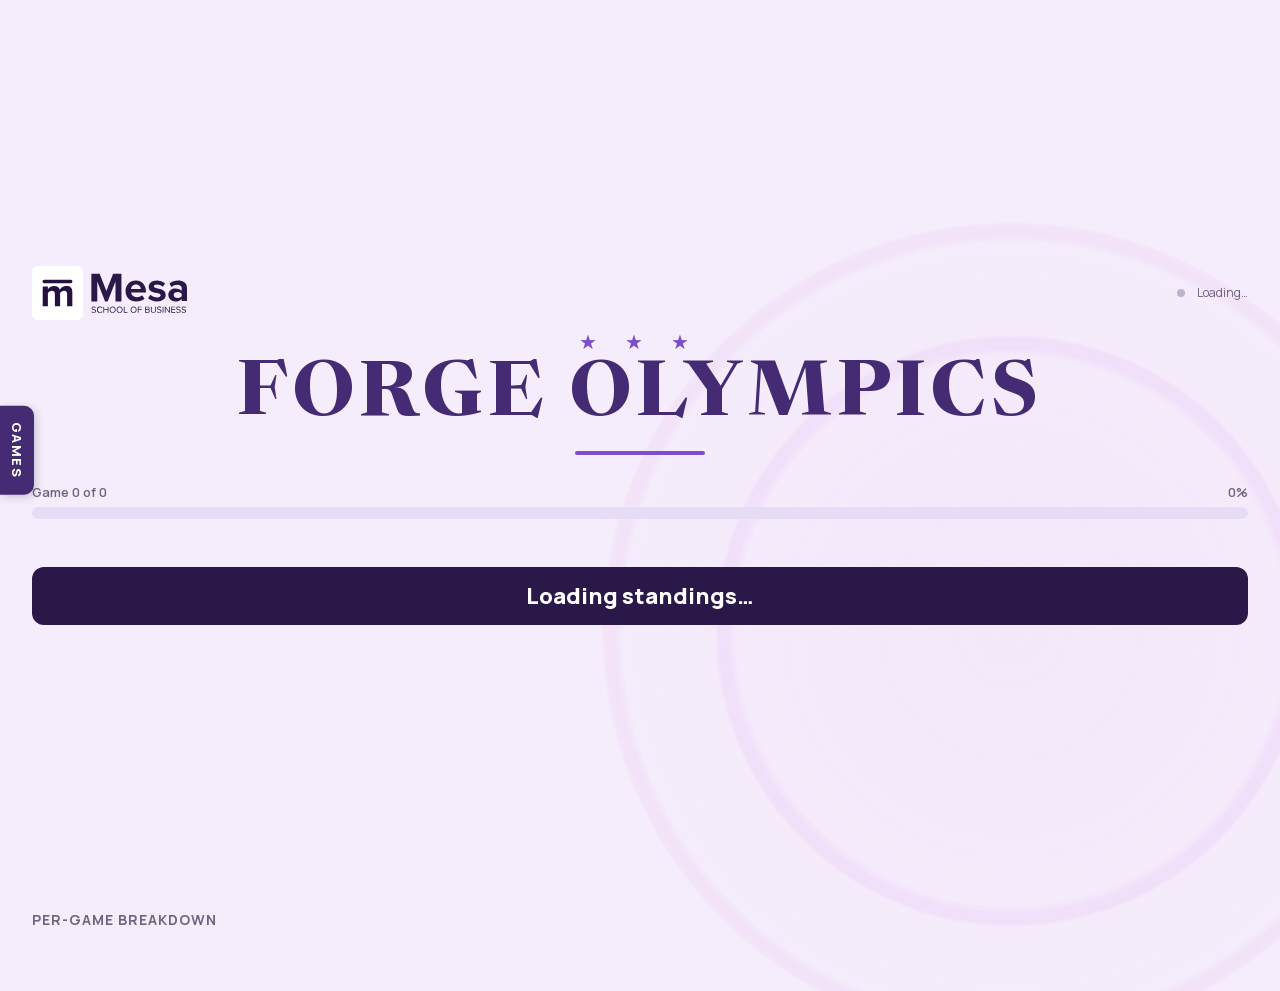
==== commit 5a25a304: "Re-skin to the Mesa Forge design system, rename to Forge Olympics Applies mesa_forge_design_system/d" ====
--- a/public/index.html
+++ b/public/index.html
@@ -2,9 +2,21 @@
 <html lang="en">
 <head>
   <meta charset="utf-8">
-  <meta name="viewport" content="width=device-width, initial-scale=1">
-  <title>House Olympics</title>
-  <link rel="icon" href="assets/logos/vikings.png">
+  <meta name="viewport" content="width=device-width, initial-scale=1, viewport-fit=cover">
+  <title>Forge Olympics</title>
+  <meta name="description" content="Live standings for the Mesa Forge House Olympics.">
+
+  <!-- Deep Aubergine, so the phone browser chrome matches the brand. -->
+  <meta name="theme-color" content="#2A1849">
+
+  <link rel="icon" type="image/png" sizes="32x32" href="assets/favicon-32.png">
+  <link rel="icon" type="image/png" sizes="192x192" href="assets/favicon-192.png">
+  <link rel="apple-touch-icon" href="assets/apple-touch-icon.png">
+
+  <!-- Manrope carries every word on the page, so fetch it in parallel with
+       the stylesheet rather than waiting for the CSS to be parsed first. -->
+  <link rel="preload" href="assets/fonts/manrope-latin-var.woff2" as="font" type="font/woff2" crossorigin>
+
   <link rel="stylesheet" href="style.css">
 </head>
 <body>
@@ -20,7 +32,7 @@
   <div id="big-banner"></div>
 
   <!-- Left edge games tab and its dropdown -->
-  <button id="side-nav-tab" aria-label="Browse games">
+  <button id="side-nav-tab" aria-label="Browse games" aria-expanded="false">
     <span>GAMES</span>
   </button>
   <div id="side-nav"></div>
@@ -35,18 +47,19 @@
     <div class="hero">
 
       <div class="topbar">
-        <div class="brand-mark" id="brand-mark" title="Double-click to celebrate">
-          <img src="assets/mesa-logo.svg" alt="Mesa">
+        <div class="brand-mark" id="brand-mark" tabindex="0" role="button"
+             title="Double-click to celebrate" aria-label="Mesa. Double-click to fire a celebration.">
+          <img src="assets/mesa-logo.svg" alt="Mesa, School of Business">
         </div>
         <div class="updated-row">
-          <span class="conn-dot" id="conn-dot"></span>
-          <span class="updated" id="updated">Loading&hellip;</span>
+          <span class="conn-dot" id="conn-dot" aria-hidden="true"></span>
+          <span class="updated" id="updated" role="status" aria-live="polite">Loading&hellip;</span>
         </div>
       </div>
 
       <div class="title-block">
-        <div class="title-flair">&#9733; &#9733; &#9733;</div>
-        <h1 id="event-title">House Olympics</h1>
+        <div class="title-flair" aria-hidden="true">&#9733; &#9733; &#9733;</div>
+        <h1 id="event-title">Forge Olympics</h1>
         <div class="title-underline"></div>
       </div>
 
@@ -58,7 +71,7 @@
         <div class="progress-track"><div class="progress-fill" id="progress-fill"></div></div>
       </div>
 
-      <div class="callout" id="callout"></div>
+      <div class="callout" id="callout" role="status" aria-live="polite"></div>
 
       <div id="ranking"></div>
       <div id="podium" class="podium" style="display:none;"></div>
@@ -68,10 +81,13 @@
 
     <div class="breakdown-section">
       <div class="breakdown-title">Per-Game Breakdown</div>
-      <table id="breakdown">
-        <thead><tr id="breakdown-head"></tr></thead>
-        <tbody id="breakdown-body"></tbody>
-      </table>
+      <!-- Scrolls sideways on a phone rather than crushing the columns. -->
+      <div class="table-scroll">
+        <table id="breakdown">
+          <thead><tr id="breakdown-head"></tr></thead>
+          <tbody id="breakdown-body"></tbody>
+        </table>
+      </div>
     </div>
   </div>
 
--- a/public/style.css
+++ b/public/style.css
@@ -1,15 +1,72 @@
-@import url('https://fonts.googleapis.com/css2?family=Anton&family=Inter:wght@600;700;800&display=swap');
+/* ==================================================================
+   MESA FORGE - House Olympics leaderboard
+   Built to mesa_forge_design_system/design_system.md
+   ================================================================== */
+
+/* Fonts are self-hosted. The old build pulled Anton and Inter from Google
+   over a render-blocking @import, which is a bad bet on venue wifi: if
+   fonts.googleapis.com is slow or blocked the title does not draw. These
+   are two variable woff2 files, 156KB total, served from our own origin.
+
+   Manrope is SIL OFL. Newsreader is SIL OFL and is the substitute the
+   design system itself nominates for New York, which is Apple's system
+   serif and is not licensed for embedding on a public website. */
+
+@font-face {
+  font-family: 'Manrope';
+  src: url('assets/fonts/manrope-latin-var.woff2') format('woff2');
+  font-weight: 200 800;
+  font-style: normal;
+  font-display: swap;
+}
+
+@font-face {
+  font-family: 'Newsreader';
+  src: url('assets/fonts/newsreader-latin-var.woff2') format('woff2');
+  font-weight: 200 800;
+  font-style: normal;
+  font-display: swap;
+}
 
 :root {
-  --mesa-bg: #FBF8F0;
-  --mesa-panel: #FFFFFF;
-  --mesa-primary: #11403B;
-  --mesa-primary-light: #1C5850;
-  --text-dark: #16211F;
-  --mesa-muted: #6B7570;
-  --gold: #C99A2E;
-  --gold-soft: #F4E6C4;
-  --border: #E8E2D3;
+  /* ---- Forge brand palette, straight from the design system ---- */
+  --aubergine: #2A1849;   /* dark surfaces and dividers */
+  --royal:     #452A74;   /* primary brand, headings on light */
+  --amethyst:  #5A3A8E;   /* secondary surfaces and fills */
+  --violet:    #7C4DCC;   /* high-energy emphasis, kept to ~5% of the page */
+  --orchid:    #E4A7F3;   /* soft accent, highlights, the ring motif */
+  --lavender:  #F5EDFB;   /* light page background */
+  --ink:       #1D1C1D;   /* body text on light */
+
+  /* ---- Semantic roles. Components reference these, never a raw hex, so
+         a palette change is a one-line edit here. ---- */
+  --bg:            var(--lavender);
+  --panel:         #FFFFFF;
+  --primary:       var(--royal);
+  --primary-light: var(--amethyst);
+  --surface-dark:  var(--aubergine);
+  --text:          var(--ink);
+  --muted:         #6E6480;   /* lavender-leaning grey, not a neutral grey */
+  --border:        #E7DCF5;
+  --hover:         #F7F2FC;
+  --blank:         #BEB3CE;   /* the em-dash in unscored cells */
+
+  /* Victory and emphasis. This is the old --gold role. The Forge system has
+     no gold, so Vivid Violet carries "winner / complete / urgent" instead,
+     and the trophy glyphs do the medal semantics. */
+  --accent:      var(--violet);
+  --accent-soft: #EFE1FB;
+  --accent-ink:  #4A2A83;     /* readable text on --accent-soft */
+
+  /* Momentum arrows stay green/up red/down. That is data semantics, not
+     brand chrome, and it is the one place a student reads at a glance. */
+  --up:   #1F8A5B;
+  --down: #C2453B;
+
+  /* ---- Type ---- */
+  --font-ui:      'Manrope', 'Segoe UI', 'Helvetica Neue', Arial, sans-serif;
+  --font-display: 'Newsreader', Georgia, 'Times New Roman', serif;
+
   --radius: 18px;
 }
 
@@ -18,9 +75,9 @@
 html, body {
   margin: 0;
   padding: 0;
-  background: var(--mesa-bg);
-  color: var(--text-dark);
-  font-family: 'Inter', 'Segoe UI', 'Helvetica Neue', Arial, sans-serif;
+  background: var(--bg);
+  color: var(--text);
+  font-family: var(--font-ui);
   overflow-x: hidden;
 }
 
@@ -33,6 +90,8 @@
 /* ---------- Hero: fills one full screen ---------- */
 .hero {
   min-height: 100vh;
+  /* dvh tracks the mobile address bar; vh above is the fallback. */
+  min-height: 100dvh;
   display: flex;
   flex-direction: column;
   justify-content: center;
@@ -55,7 +114,7 @@
 
 .updated {
   font-size: 12px;
-  color: var(--mesa-muted);
+  color: var(--muted);
   text-align: right;
 }
 
@@ -68,19 +127,19 @@
 .title-flair {
   font-size: 20px;
   letter-spacing: 12px;
-  color: var(--gold);
+  color: var(--accent);
   margin-bottom: 4px;
 }
 
 h1 {
-  font-family: 'Anton', 'Segoe UI', sans-serif;
+  font-family: var(--font-display);
   font-weight: 700;
   font-size: clamp(40px, 6vw, 76px);
   margin: 0;
   letter-spacing: 5px;
   line-height: 1;
   text-transform: uppercase;
-  background: linear-gradient(90deg, var(--mesa-primary-light) 0%, var(--mesa-primary) 12%, var(--mesa-primary) 88%, var(--mesa-primary-light) 100%);
+  background: linear-gradient(90deg, var(--amethyst) 0%, var(--royal) 12%, var(--royal) 88%, var(--amethyst) 100%);
   -webkit-background-clip: text;
   background-clip: text;
   color: transparent;
@@ -89,7 +148,7 @@
 .title-underline {
   width: 130px;
   height: 4px;
-  background: var(--gold);
+  background: var(--accent);
   border-radius: 4px;
   margin: 16px auto 0;
 }
@@ -100,7 +159,7 @@
   display: flex;
   justify-content: space-between;
   font-size: 13px;
-  color: var(--mesa-muted);
+  color: var(--muted);
   font-weight: 600;
   margin-bottom: 6px;
 }
@@ -112,24 +171,24 @@
 }
 .progress-fill {
   height: 100%;
-  background: linear-gradient(90deg, var(--mesa-primary-light), var(--mesa-primary));
+  background: linear-gradient(90deg, var(--primary-light), var(--primary));
   border-radius: 10px;
   transition: width 1s ease;
   width: 0%;
 }
 .progress-fill.complete {
-  background: linear-gradient(90deg, var(--gold), #E8C55A);
+  background: linear-gradient(90deg, var(--accent), var(--orchid));
 }
 
 /* ---------- Closest race callout ---------- */
 .callout {
-  background: var(--gold-soft);
-  border: 1px solid var(--gold);
+  background: var(--accent-soft);
+  border: 1px solid var(--accent);
   border-radius: 12px;
   padding: 10px 18px;
   font-size: 15px;
   font-weight: 700;
-  color: #7A5B12;
+  color: var(--accent-ink);
   margin-bottom: 22px;
   display: none;
   align-items: center;
@@ -147,7 +206,7 @@
 
 .house-card {
   position: relative;
-  background: var(--mesa-panel);
+  background: var(--panel);
   border-radius: var(--radius);
   padding: 14px 24px;
   display: grid;
@@ -159,13 +218,13 @@
 }
 
 .house-card.leader {
-  border: 1px solid var(--house-color, var(--gold));
+  border: 1px solid var(--house-color, var(--accent));
   animation: glow 2.4s ease-in-out infinite;
 }
 
 @keyframes glow {
   0%, 100% { box-shadow: 0 0 0 0 rgba(0,0,0,0), 0 2px 8px rgba(17,64,59,0.08); }
-  50% { box-shadow: 0 0 0 6px color-mix(in srgb, var(--house-color, var(--gold)) 18%, transparent), 0 2px 8px rgba(17,64,59,0.08); }
+  50% { box-shadow: 0 0 0 6px color-mix(in srgb, var(--house-color, var(--accent)) 18%, transparent), 0 2px 8px rgba(17,64,59,0.08); }
 }
 
 /* Ambient sparkles behind the leader card */
@@ -190,7 +249,7 @@
   position: absolute;
   top: -13px;
   right: 22px;
-  background: var(--gold);
+  background: var(--accent);
   color: #fff;
   font-size: 11px;
   font-weight: 800;
@@ -204,10 +263,10 @@
 .podium { padding: 8px 0 4px; }
 .podium-title {
   text-align: center;
-  font-family: 'Anton', 'Segoe UI', sans-serif;
+  font-family: var(--font-display);
   font-size: 28px;
   letter-spacing: 1px;
-  color: var(--mesa-primary);
+  color: var(--primary);
   margin-bottom: 22px;
 }
 .podium-stage {
@@ -245,14 +304,15 @@
 .podium-name {
   font-weight: 800;
   font-size: 16px;
-  color: var(--text-dark);
+  color: var(--text);
   text-align: center;
 }
 .podium-col.rank-1 .podium-name { font-size: 19px; }
 .podium-points {
+  font-variant-numeric: tabular-nums;
   font-size: 13px;
   font-weight: 700;
-  color: var(--mesa-muted);
+  color: var(--muted);
   margin-bottom: 10px;
 }
 .podium-block {
@@ -262,13 +322,15 @@
   align-items: flex-start;
   justify-content: center;
   padding-top: 10px;
-  font-family: 'Anton', 'Segoe UI', sans-serif;
+  font-family: var(--font-ui);
+  font-weight: 800;
+  font-variant-numeric: tabular-nums;
   font-size: 30px;
   color: rgba(255,255,255,0.92);
-  background: linear-gradient(180deg, var(--house-color, var(--gold)) 0%, color-mix(in srgb, var(--house-color, var(--gold)) 70%, black) 100%);
+  background: linear-gradient(180deg, var(--house-color, var(--accent)) 0%, color-mix(in srgb, var(--house-color, var(--accent)) 70%, black) 100%);
   box-shadow: 0 4px 10px rgba(0,0,0,0.18);
 }
-.podium-col.rank-1 .podium-block { height: 130px; border: 2px solid var(--gold); }
+.podium-col.rank-1 .podium-block { height: 130px; border: 2px solid var(--accent); }
 .podium-col.rank-2 .podium-block { height: 92px; }
 .podium-col.rank-3 .podium-block { height: 68px; }
 .podium-rest {
@@ -276,17 +338,17 @@
   margin-top: 20px;
   font-size: 13px;
   font-weight: 700;
-  color: var(--mesa-muted);
+  color: var(--muted);
   letter-spacing: 0.3px;
 }
 
 .rank-num {
   font-size: 26px;
   font-weight: 800;
-  color: var(--mesa-muted);
+  color: var(--muted);
   text-align: center;
 }
-.house-card.leader .rank-num { color: var(--text-dark); }
+.house-card.leader .rank-num { color: var(--text); }
 
 .house-badge {
   display: flex;
@@ -305,7 +367,7 @@
   font-weight: 800;
   font-size: 17px;
   color: #fff;
-  background: var(--house-color, var(--mesa-muted));
+  background: var(--house-color, var(--muted));
 }
 
 .house-main {
@@ -320,15 +382,15 @@
   gap: 8px;
   font-size: 15px;
   font-weight: 800;
-  color: var(--text-dark);
+  color: var(--text);
   text-transform: uppercase;
   letter-spacing: 0.5px;
 }
 
 .momentum { font-size: 13px; font-weight: 800; }
-.momentum.up { color: #2C8A5A; }
-.momentum.down { color: #C24A3D; }
-.momentum.same { color: var(--mesa-muted); }
+.momentum.up { color: var(--up); }
+.momentum.down { color: var(--down); }
+.momentum.same { color: var(--muted); }
 
 .race-track {
   height: 16px;
@@ -341,7 +403,7 @@
   overflow: hidden;
   height: 100%;
   border-radius: 10px;
-  background: var(--house-color, var(--mesa-muted));
+  background: var(--house-color, var(--muted));
   transition: width 0.9s cubic-bezier(.2,.8,.2,1);
   width: 0%;
 }
@@ -364,23 +426,24 @@
   text-align: right;
   font-size: 28px;
   font-weight: 800;
-  color: var(--mesa-primary);
+  color: var(--primary);
+  font-variant-numeric: tabular-nums;
 }
 .house-points .pval {
   display: inline-block;
   font-size: 28px;
   font-weight: 800;
-  color: var(--mesa-primary);
+  color: var(--primary);
 }
 .house-points .pval.pop { animation: popFlash 0.6s ease; }
 @keyframes popFlash {
   0% { transform: scale(1); }
-  30% { transform: scale(1.4); color: var(--house-color, var(--gold)); }
+  30% { transform: scale(1.4); color: var(--house-color, var(--accent)); }
   100% { transform: scale(1); }
 }
 .house-points .plabel {
   font-size: 12px;
-  color: var(--mesa-muted);
+  color: var(--muted);
   font-weight: 600;
   display: block;
   text-transform: uppercase;
@@ -389,7 +452,7 @@
 
 /* ---------- Trash talk ticker ---------- */
 .ticker {
-  background: var(--mesa-primary);
+  background: var(--surface-dark);
   border-radius: 12px;
   padding: 14px 20px;
   font-size: 22px;
@@ -408,7 +471,7 @@
 .breakdown-section { padding: 10px 0 50px; }
 .breakdown-title {
   font-size: 14px;
-  color: var(--mesa-muted);
+  color: var(--muted);
   text-transform: uppercase;
   letter-spacing: 1px;
   font-weight: 700;
@@ -417,7 +480,7 @@
 table {
   width: 100%;
   border-collapse: collapse;
-  background: var(--mesa-panel);
+  background: var(--panel);
   border-radius: var(--radius);
   overflow: hidden;
   font-size: 14px;
@@ -429,27 +492,27 @@
   border-bottom: 1px solid var(--border);
 }
 th {
-  color: var(--mesa-muted);
+  color: var(--muted);
   font-weight: 800;
   font-size: 12px;
   text-transform: uppercase;
-  background: #F4F1E8;
-}
-td:first-child, th:first-child { text-align: left; color: var(--text-dark); font-weight: 800; }
+  background: var(--hover);
+}
+td:first-child, th:first-child { text-align: left; color: var(--text); font-weight: 800; }
 tr:last-child td { border-bottom: none; }
-.cell-blank { color: #C7C0AD; }
+.cell-blank { color: var(--blank); }
 
 .cell-winner {
   font-weight: 800;
-  color: var(--win-color, var(--gold));
-  background: color-mix(in srgb, var(--win-color, var(--gold)) 10%, transparent);
+  color: var(--win-color, var(--accent));
+  background: color-mix(in srgb, var(--win-color, var(--accent)) 10%, transparent);
 }
 .winner-cell {
   font-weight: 800;
-  color: var(--win-color, var(--mesa-muted));
+  color: var(--win-color, var(--muted));
   white-space: nowrap;
 }
-.winner-cell.tie { color: var(--mesa-muted); font-weight: 700; font-size: 12.5px; }
+.winner-cell.tie { color: var(--muted); font-weight: 700; font-size: 12.5px; }
 
 /* ---------- Per-game navigation ---------- */
 #side-nav-tab {
@@ -458,14 +521,14 @@
   left: 0;
   transform: translateY(-50%);
   z-index: 900;
-  background: var(--mesa-primary);
+  background: var(--primary);
   color: #fff;
   border: none;
   border-radius: 0 10px 10px 0;
   padding: 16px 8px;
   writing-mode: vertical-rl;
   text-orientation: mixed;
-  font-family: 'Inter', 'Segoe UI', sans-serif;
+  font-family: var(--font-ui);
   font-weight: 800;
   font-size: 13px;
   letter-spacing: 1.5px;
@@ -480,7 +543,7 @@
   left: 0;
   transform: translateY(-50%);
   z-index: 900;
-  background: var(--mesa-panel);
+  background: var(--panel);
   border: 1px solid var(--border);
   border-left: none;
   border-radius: 0 14px 14px 0;
@@ -504,17 +567,17 @@
   border: none;
   border-radius: 8px;
   padding: 9px 10px;
-  font-family: 'Inter', 'Segoe UI', sans-serif;
+  font-family: var(--font-ui);
   font-size: 12.5px;
   font-weight: 700;
-  color: var(--text-dark);
+  color: var(--text);
   cursor: pointer;
 }
 .side-nav-item .snl { white-space: nowrap; overflow: hidden; text-overflow: ellipsis; }
-.side-nav-item:hover { background: #F4F1E8; }
-.side-nav-item.active { background: var(--mesa-primary); color: #fff; }
+.side-nav-item:hover { background: var(--hover); }
+.side-nav-item.active { background: var(--primary); color: #fff; }
 .side-nav-item.overview-item {
-  color: var(--mesa-primary);
+  color: var(--primary);
   text-transform: uppercase;
   letter-spacing: 0.5px;
   font-size: 11.5px;
@@ -529,10 +592,10 @@
   width: 7px;
   height: 7px;
   border-radius: 50%;
-  background: #C7C0AD;
-}
-.snl-dot.snl-progress { background: var(--mesa-primary-light); }
-.snl-dot.snl-complete { background: var(--gold); }
+  background: var(--blank);
+}
+.snl-dot.snl-progress { background: var(--primary-light); }
+.snl-dot.snl-complete { background: var(--accent); }
 .side-nav-item.active .snl-dot { background: #fff; }
 
 /* ---------- Full-screen single-game view ---------- */
@@ -552,15 +615,15 @@
   border-radius: 20px;
   text-transform: uppercase;
 }
-.gv-status-pill.gv-not-started { background: var(--gold-soft); color: var(--gold); }
-.gv-status-pill.gv-in-progress { background: #E5F1EE; color: var(--mesa-primary); }
-.gv-status-pill.gv-complete { background: var(--gold); color: #fff; }
+.gv-status-pill.gv-not-started { background: var(--accent-soft); color: var(--accent-ink); }
+.gv-status-pill.gv-in-progress { background: var(--hover); color: var(--primary); }
+.gv-status-pill.gv-complete { background: var(--accent); color: #fff; }
 .gv-status-row { text-align: center; margin-bottom: 8px; }
 .gv-pregame-box {
   text-align: center;
   font-weight: 700;
   font-size: 22px;
-  color: var(--mesa-primary);
+  color: var(--primary);
   padding: 60px 10px;
 }
 
@@ -590,12 +653,12 @@
 #big-banner {
   position: fixed; top: 38%; left: 50%;
   transform: translate(-50%, -50%) scale(0.3) rotate(-8deg);
-  background: linear-gradient(135deg, var(--banner-color, var(--gold)), var(--mesa-primary-light) 130%);
+  background: linear-gradient(135deg, var(--banner-color, var(--accent)), var(--primary-light) 130%);
   border: 5px solid rgba(255,255,255,0.85);
   color: #fff;
-  font-family: 'Anton', 'Segoe UI', sans-serif;
-  font-weight: 400;
-  letter-spacing: 1px;
+  font-family: var(--font-ui);
+  font-weight: 800;
+  letter-spacing: 0.5px;
   text-transform: uppercase;
   font-size: 40px;
   line-height: 1.15;
@@ -628,7 +691,7 @@
   position: fixed;
   inset: 0;
   z-index: 1100;
-  background: radial-gradient(circle at center, rgba(28,88,80,0.97) 0%, rgba(17,64,59,0.98) 55%, rgba(9,34,31,1) 100%);
+  background: radial-gradient(circle at center, rgba(90,58,142,0.97) 0%, rgba(69,42,116,0.98) 55%, rgba(42,24,73,1) 100%);
   opacity: 0;
   pointer-events: none;
   overflow: hidden;
@@ -656,16 +719,16 @@
   height: 10px;
   transform: translate(-50%, -50%) scale(0);
   background: conic-gradient(from 0deg,
-    var(--gold) 0deg 18deg, transparent 18deg 36deg,
-    var(--gold) 36deg 54deg, transparent 54deg 72deg,
-    var(--gold) 72deg 90deg, transparent 90deg 108deg,
-    var(--gold) 108deg 126deg, transparent 126deg 144deg,
-    var(--gold) 144deg 162deg, transparent 162deg 180deg,
-    var(--gold) 180deg 198deg, transparent 198deg 216deg,
-    var(--gold) 216deg 234deg, transparent 234deg 252deg,
-    var(--gold) 252deg 270deg, transparent 270deg 288deg,
-    var(--gold) 288deg 306deg, transparent 306deg 324deg,
-    var(--gold) 324deg 342deg, transparent 342deg 360deg);
+    var(--accent) 0deg 18deg, transparent 18deg 36deg,
+    var(--accent) 36deg 54deg, transparent 54deg 72deg,
+    var(--accent) 72deg 90deg, transparent 90deg 108deg,
+    var(--accent) 108deg 126deg, transparent 126deg 144deg,
+    var(--accent) 144deg 162deg, transparent 162deg 180deg,
+    var(--accent) 180deg 198deg, transparent 198deg 216deg,
+    var(--accent) 216deg 234deg, transparent 234deg 252deg,
+    var(--accent) 252deg 270deg, transparent 270deg 288deg,
+    var(--accent) 288deg 306deg, transparent 306deg 324deg,
+    var(--accent) 324deg 342deg, transparent 342deg 360deg);
   border-radius: 50%;
   opacity: 0;
 }
@@ -705,10 +768,10 @@
   100% { transform: translate(-50%, -50%) scale(1.1) rotate(0deg); opacity: 1; }
 }
 @keyframes clashWinnerBounce {
-  0%, 100% { transform: translate(-50%, -50%) scale(1.1, 1.1) rotate(0deg) translateY(0); filter: drop-shadow(0 0 18px var(--gold)); }
-  25% { transform: translate(-50%, -50%) scale(1.15, 1.03) rotate(-5deg) translateY(-12px); filter: drop-shadow(0 0 28px var(--gold)); }
-  50% { transform: translate(-50%, -50%) scale(1.06, 1.12) rotate(0deg) translateY(-2px); filter: drop-shadow(0 0 36px var(--gold)); }
-  75% { transform: translate(-50%, -50%) scale(1.15, 1.03) rotate(5deg) translateY(-12px); filter: drop-shadow(0 0 28px var(--gold)); }
+  0%, 100% { transform: translate(-50%, -50%) scale(1.1, 1.1) rotate(0deg) translateY(0); filter: drop-shadow(0 0 18px var(--accent)); }
+  25% { transform: translate(-50%, -50%) scale(1.15, 1.03) rotate(-5deg) translateY(-12px); filter: drop-shadow(0 0 28px var(--accent)); }
+  50% { transform: translate(-50%, -50%) scale(1.06, 1.12) rotate(0deg) translateY(-2px); filter: drop-shadow(0 0 36px var(--accent)); }
+  75% { transform: translate(-50%, -50%) scale(1.15, 1.03) rotate(5deg) translateY(-12px); filter: drop-shadow(0 0 28px var(--accent)); }
 }
 
 .clash-loser {
@@ -797,7 +860,8 @@
   position: absolute;
   top: -14px;
   right: -14px;
-  font-family: 'Anton', 'Segoe UI', sans-serif;
+  font-family: var(--font-ui);
+  font-weight: 800;
   font-size: 18px;
   letter-spacing: 1px;
   padding: 2px 9px;
@@ -891,12 +955,15 @@
   top: 14%;
   left: 50%;
   transform: translate(-50%, -50%) scale(0.3) rotate(-8deg);
-  font-family: 'Anton', 'Segoe UI', sans-serif;
+  font-family: var(--font-ui);
+  font-weight: 800;
   text-transform: uppercase;
-  letter-spacing: 2px;
+  letter-spacing: 1.5px;
   font-size: clamp(24px, 4.2vw, 48px);
-  color: var(--mesa-primary);
-  background: var(--gold);
+  /* Aubergine on Orchid, 8.4:1. This was royal-on-violet at 2.1:1, which
+     is unreadable on a projector from the back of a room. */
+  color: var(--aubergine);
+  background: var(--orchid);
   padding: 10px 34px;
   border-radius: 10px;
   border: 4px solid #fff;
@@ -913,11 +980,9 @@
 }
 
 /* ==================================================================
-   ADDITIONS FOR THE STATIC BUILD
-   Everything above this line is carried over from the original page
-   unchanged. Everything below exists because the logo is now a file
-   rather than inline SVG, and because the page now has to survive
-   losing the network mid-event.
+   STATIC BUILD ADDITIONS
+   The logo is a file rather than inline SVG, and the page has to
+   survive losing the network mid-event.
    ================================================================== */
 
 /* The Mesa wordmark is an <img> now, not an inline <svg>. Same size. */
@@ -939,16 +1004,252 @@
   width: 8px;
   height: 8px;
   border-radius: 50%;
-  background: #9BB5A8;
+  background: var(--blank);
   transition: background-color 0.4s ease;
 }
-.conn-dot.conn-live { background: #2C8A5A; }
-.conn-dot.conn-warn { background: var(--gold); animation: connPulse 1.8s ease-in-out infinite; }
-.conn-dot.conn-mock { background: var(--mesa-primary-light); }
+.conn-dot.conn-live { background: var(--up); }
+.conn-dot.conn-warn { background: var(--accent); animation: connPulse 1.8s ease-in-out infinite; }
+.conn-dot.conn-mock { background: var(--primary-light); }
 
 @keyframes connPulse {
   0%, 100% { opacity: 1; }
   50% { opacity: 0.35; }
 }
 
-.updated.conn-warn-text { color: #8A6D1F; }
+.updated.conn-warn-text { color: var(--accent-ink); }
+
+
+/* ==================================================================
+   FORGE RING MOTIF
+   "Faint Orchid to Lavender concentric rings anchored bottom-right on
+   every surface" - design_system.md. Done in CSS rather than as an
+   image so it costs nothing to download and scales to any screen.
+   Sits behind everything and never intercepts a click.
+   ================================================================== */
+
+body::before {
+  content: '';
+  position: fixed;
+  right: -18vmax;
+  bottom: -18vmax;
+  width: 78vmax;
+  height: 78vmax;
+  border-radius: 50%;
+  pointer-events: none;
+  z-index: 0;
+  background:
+    radial-gradient(circle, transparent 39%, rgba(228,167,243,0.16) 40%, rgba(228,167,243,0.16) 41.5%, transparent 42%),
+    radial-gradient(circle, transparent 55%, rgba(228,167,243,0.13) 56%, rgba(228,167,243,0.13) 57.5%, transparent 58%),
+    radial-gradient(circle, transparent 71%, rgba(228,167,243,0.10) 72%, rgba(228,167,243,0.10) 73.5%, transparent 74%),
+    radial-gradient(circle, rgba(228,167,243,0.07) 0%, transparent 62%);
+}
+
+/* Everything real sits above the motif. Only .wrap needs a stacking
+   context here - the side nav and its tab are position:fixed with their
+   own z-index of 900, and setting position:relative on them would drop
+   them back into normal flow. */
+.wrap { position: relative; z-index: 1; }
+
+
+/* ==================================================================
+   RESPONSIVE
+   This screen has three genuinely different audiences: a venue TV
+   across a room, a laptop driving it, and ~120 students on phones.
+   The original had no breakpoints at all - the house card is a fixed
+   4-column grid, which overflows below about 700px.
+   ================================================================== */
+
+/* ---- Venue TV and large monitors: push scale up, it is read from
+        the back of a room, not from a desk. ---- */
+@media (min-width: 1700px) {
+  .wrap { max-width: 1640px; }
+  .house-card { grid-template-columns: 64px 132px 1fr 190px; padding: 20px 30px; }
+  .house-badge { height: 84px; }
+  .rank-num { font-size: 34px; }
+  .name-momentum-row { font-size: 19px; }
+  .house-points .pval, .house-points { font-size: 36px; }
+  .house-points .plabel { font-size: 13px; }
+  .race-track { height: 20px; }
+  .ticker { font-size: 27px; padding: 18px 24px; }
+  table { font-size: 16px; }
+  th, td { padding: 13px 16px; }
+}
+
+/* ---- Laptops and small desktops ---- */
+@media (max-width: 1100px) {
+  .wrap { padding: 0 22px; }
+  .house-card { grid-template-columns: 44px 92px 1fr 124px; gap: 16px; padding: 13px 18px; }
+  .house-badge { height: 60px; }
+  .house-points .pval, .house-points { font-size: 25px; }
+  .ticker { font-size: 19px; }
+}
+
+/* ---- Tablets ---- */
+@media (max-width: 860px) {
+  .wrap { padding: 0 18px; }
+  .hero { padding: 18px 0 26px; }
+  .brand-mark img { height: 42px; }
+  .title-flair { font-size: 16px; letter-spacing: 8px; }
+  .house-card { grid-template-columns: 38px 74px 1fr 104px; gap: 14px; }
+  .house-badge { height: 52px; }
+  .rank-num { font-size: 21px; }
+  .name-momentum-row { font-size: 14px; }
+  .house-points .pval, .house-points { font-size: 22px; }
+  .ticker { font-size: 17px; padding: 12px 16px; }
+  .podium-col { width: 116px; }
+  .podium-crest { height: 60px; }
+  .podium-col.rank-1 .podium-crest { height: 76px; }
+  #side-nav-tab.nav-open { left: 168px; }
+  #side-nav { width: 168px; }
+}
+
+/* ---- Phones. The card becomes two rows: identity on top, race bar
+        underneath, so the house name and score never get squeezed. ---- */
+@media (max-width: 640px) {
+  .wrap { padding: 0 14px; }
+  .hero { min-height: auto; padding: 20px 0 24px; }
+
+  .topbar { gap: 10px; }
+  .brand-mark img { height: 34px; }
+  .updated { font-size: 11px; }
+
+  .title-block { margin: 14px 0 20px; }
+  .title-flair { font-size: 13px; letter-spacing: 6px; }
+  h1 { letter-spacing: 2px; }
+  .title-underline { width: 92px; height: 3px; margin-top: 12px; }
+
+  .progress-label { font-size: 12px; }
+  .callout { font-size: 13px; padding: 9px 13px; border-radius: 10px; }
+
+  #ranking { gap: 10px; }
+  .house-card {
+    grid-template-columns: 30px 48px 1fr auto;
+    grid-template-areas:
+      'rank crest name points'
+      'bar  bar   bar  bar';
+    gap: 6px 12px;
+    padding: 12px 14px;
+    border-radius: 14px;
+  }
+  .house-card > .rank-num  { grid-area: rank; font-size: 17px; }
+  .house-card > .house-badge { grid-area: crest; height: 42px; }
+  .house-card > .house-main { grid-area: name; display: block; min-width: 0; }
+  .house-card > .house-points { grid-area: points; }
+  .house-main .race-track { display: none; }
+
+  /* The bar moves to its own full-width row so it stays readable. */
+  .house-card::after {
+    content: '';
+    grid-area: bar;
+    height: 9px;
+    border-radius: 8px;
+    background: var(--border);
+    background-image: linear-gradient(90deg, var(--house-color, var(--muted)) 0 var(--bar-pct, 0%), transparent var(--bar-pct, 0%));
+    background-repeat: no-repeat;
+  }
+
+  .name-momentum-row { font-size: 13px; letter-spacing: 0.3px; }
+  .house-points .pval, .house-points { font-size: 21px; }
+  .house-points .plabel { font-size: 10px; }
+  .champion-badge { font-size: 10px; padding: 3px 9px; right: 12px; }
+
+  .ticker { font-size: 15px; padding: 11px 14px; line-height: 1.35; }
+
+  /* A table cannot usefully shrink to 360px, so let it scroll sideways
+     inside its own container rather than squashing the numbers. */
+  .breakdown-section { padding: 6px 0 40px; }
+  .breakdown-section table { min-width: 560px; }
+  /* A soft fade on the right edge signals there is more table to
+     scroll to, instead of the columns just being cut off. */
+  .table-scroll {
+    position: relative;
+    overflow-x: auto;
+    -webkit-overflow-scrolling: touch;
+    border-radius: var(--radius);
+    -webkit-mask-image: linear-gradient(90deg, #000 0, #000 calc(100% - 26px), transparent 100%);
+    mask-image: linear-gradient(90deg, #000 0, #000 calc(100% - 26px), transparent 100%);
+  }
+  th, td { padding: 8px 10px; font-size: 12.5px; }
+
+  .podium-stage { gap: 10px; }
+  .podium-col { width: 92px; }
+  .podium-crest { height: 46px; margin-bottom: 6px; }
+  .podium-col.rank-1 .podium-crest { height: 58px; }
+  .podium-name { font-size: 13px; }
+  .podium-col.rank-1 .podium-name { font-size: 15px; }
+  .podium-points { font-size: 11px; }
+  .podium-block { font-size: 22px; }
+  .podium-col.rank-1 .podium-block { height: 96px; }
+  .podium-col.rank-2 .podium-block { height: 68px; }
+  .podium-col.rank-3 .podium-block { height: 50px; }
+  .podium-rest { font-size: 11.5px; }
+
+  #side-nav-tab { padding: 13px 6px; font-size: 11px; }
+  #side-nav-tab.nav-open { left: 152px; }
+  #side-nav { width: 152px; max-height: 70vh; }
+  .side-nav-item { font-size: 11.5px; padding: 8px; }
+
+  #big-banner { font-size: 23px; padding: 20px 26px; border-radius: 22px; border-width: 4px; }
+  .clash-crest { width: 78px; }
+  .clash-winner { width: 128px; }
+  .clash-headline { top: 12%; padding: 8px 18px; border-width: 3px; }
+  .gv-pregame-box { font-size: 17px; padding: 40px 8px; }
+}
+
+@media (max-width: 380px) {
+  .house-card { grid-template-columns: 24px 40px 1fr auto; padding: 10px 12px; }
+  .house-card > .house-badge { height: 36px; }
+  .house-points .pval, .house-points { font-size: 19px; }
+  .name-momentum-row { font-size: 12px; }
+}
+
+/* Short landscape, e.g. a phone turned sideways or a low projector.
+   The full-height hero would otherwise push the standings off screen. */
+@media (max-height: 560px) and (min-width: 641px) {
+  .hero { min-height: auto; padding: 16px 0 20px; }
+  .title-block { margin: 4px 0 14px; }
+}
+
+
+/* ==================================================================
+   ACCESSIBILITY AND INPUT
+   ================================================================== */
+
+/* Keyboard focus. The original had none, so tabbing through the games
+   menu was invisible. */
+#side-nav-tab:focus-visible,
+.side-nav-item:focus-visible,
+.brand-mark:focus-visible {
+  outline: 3px solid var(--accent);
+  outline-offset: 2px;
+  border-radius: 8px;
+}
+
+/* This page is almost entirely motion: confetti, a shaking cutscene,
+   pulsing glows, sliding cards. Respect the OS setting. The board still
+   works, it just stops moving. */
+@media (prefers-reduced-motion: reduce) {
+  *,
+  *::before,
+  *::after {
+    animation-duration: 0.001ms !important;
+    animation-iteration-count: 1 !important;
+    transition-duration: 0.001ms !important;
+    scroll-behavior: auto !important;
+  }
+  .sparkle,
+  .race-fill::after,
+  .confetti-piece { display: none !important; }
+  .house-card.leader { box-shadow: 0 0 0 3px var(--house-color, var(--accent)); }
+  #big-banner.show,
+  #clash-overlay.show .clash-headline { opacity: 1; transform: translate(-50%, -50%); }
+}
+
+/* Printing a final results sheet is a plausible thing to want. */
+@media print {
+  #side-nav-tab, #side-nav, #confetti-layer, #screen-flash,
+  #clash-overlay, #big-banner, body::before { display: none !important; }
+  html, body { background: #fff; }
+  .hero { min-height: auto; }
+  .house-card { break-inside: avoid; box-shadow: none; }
+}
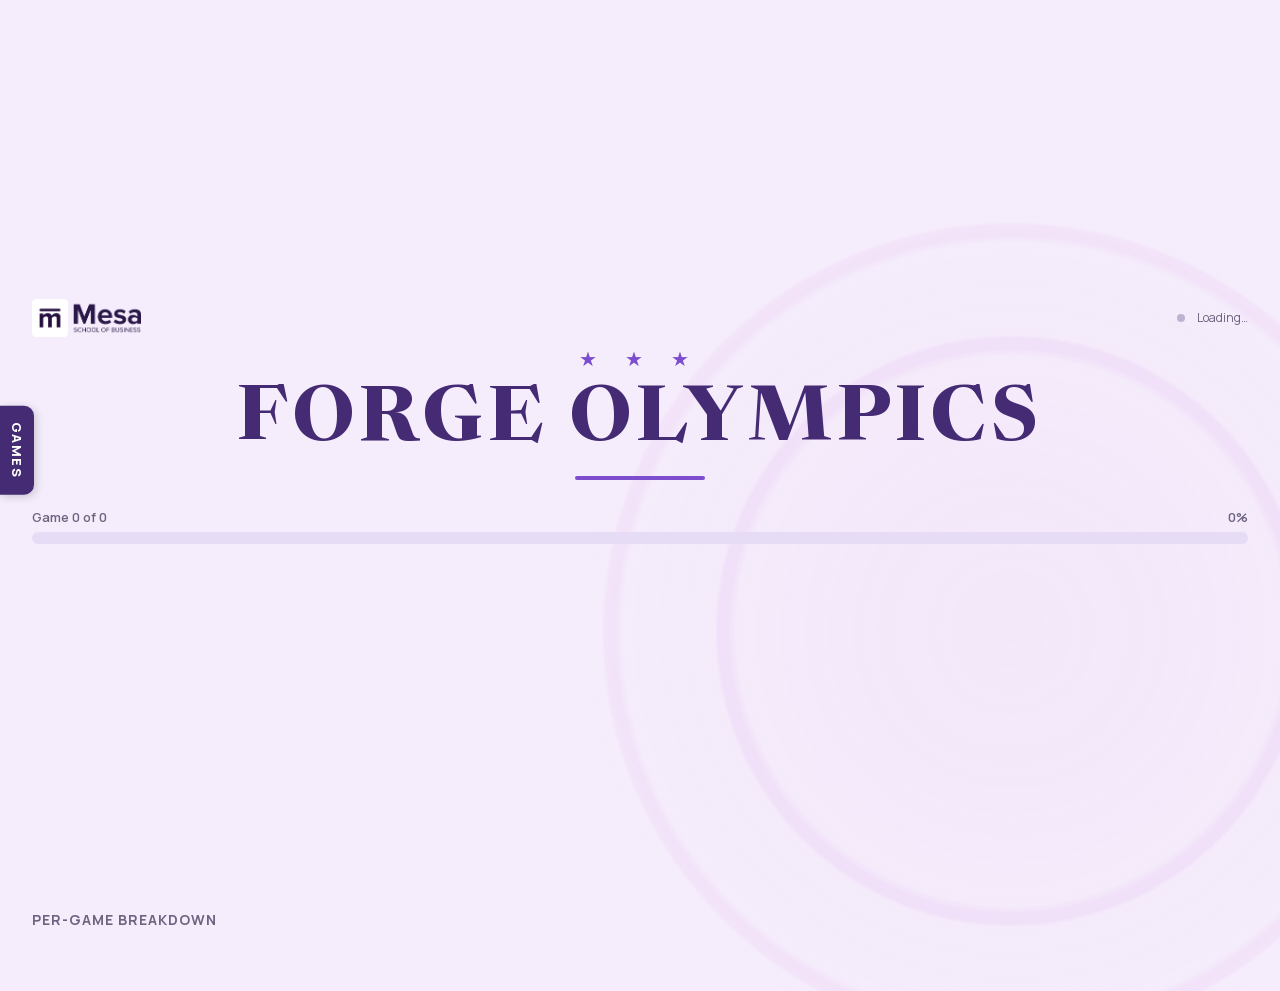
==== commit c0adaadc: "Remove false affordances: the ticker, the back arrow, oversized logo Three things on screen looked i" ====
--- a/public/index.html
+++ b/public/index.html
@@ -49,7 +49,7 @@
       <div class="topbar">
         <div class="brand-mark" id="brand-mark" tabindex="0" role="button"
              title="Double-click to celebrate" aria-label="Mesa. Double-click to fire a celebration.">
-          <img src="assets/mesa-logo.svg" alt="Mesa, School of Business">
+          <img src="assets/mesa-logo.png" alt="Mesa, School of Business">
         </div>
         <div class="updated-row">
           <span class="conn-dot" id="conn-dot" aria-hidden="true"></span>
@@ -75,8 +75,6 @@
 
       <div id="ranking"></div>
       <div id="podium" class="podium" style="display:none;"></div>
-
-      <div class="ticker" id="ticker"><span class="ticker-line" id="ticker-line">Loading standings&hellip;</span></div>
     </div>
 
     <div class="breakdown-section">
--- a/public/style.css
+++ b/public/style.css
@@ -104,7 +104,7 @@
   justify-content: space-between;
 }
 
-.brand-mark svg { height: 54px; width: auto; display: block; cursor: default; }
+.brand-mark img { height: 38px; width: auto; display: block; }
 
 .updated-row {
   display: flex;
@@ -128,7 +128,9 @@
   font-size: 20px;
   letter-spacing: 12px;
   color: var(--accent);
-  margin-bottom: 4px;
+  /* Newsreader has tall ascenders, so 4px let the stars touch the caps on
+     long titles like "PENALTY SHOOTOUT". */
+  margin-bottom: 12px;
 }
 
 h1 {
@@ -448,23 +450,6 @@
   display: block;
   text-transform: uppercase;
   letter-spacing: 0.5px;
-}
-
-/* ---------- Trash talk ticker ---------- */
-.ticker {
-  background: var(--surface-dark);
-  border-radius: 12px;
-  padding: 14px 20px;
-  font-size: 22px;
-  font-weight: 800;
-  color: #fff;
-  text-align: center;
-  margin-bottom: 0;
-  min-height: 22px;
-}
-.ticker-line { animation: fadeInOut 6s ease-in-out infinite; }
-@keyframes fadeInOut {
-  0% { opacity: 0; } 8% { opacity: 1; } 92% { opacity: 1; } 100% { opacity: 0; }
 }
 
 /* ---------- Per-game breakdown ---------- */
@@ -985,9 +970,11 @@
    survive losing the network mid-event.
    ================================================================== */
 
-/* The Mesa wordmark is an <img> now, not an inline <svg>. Same size. */
+/* The Mesa wordmark is the official lockup from the design system,
+   public/assets/mesa-logo.png. Deliberately understated: it is a
+   signature in the corner, not a headline. */
 .brand-mark img {
-  height: 54px;
+  height: 38px;
   width: auto;
   display: block;
   cursor: default;
@@ -1070,7 +1057,6 @@
   .house-points .pval, .house-points { font-size: 36px; }
   .house-points .plabel { font-size: 13px; }
   .race-track { height: 20px; }
-  .ticker { font-size: 27px; padding: 18px 24px; }
   table { font-size: 16px; }
   th, td { padding: 13px 16px; }
 }
@@ -1081,21 +1067,19 @@
   .house-card { grid-template-columns: 44px 92px 1fr 124px; gap: 16px; padding: 13px 18px; }
   .house-badge { height: 60px; }
   .house-points .pval, .house-points { font-size: 25px; }
-  .ticker { font-size: 19px; }
 }
 
 /* ---- Tablets ---- */
 @media (max-width: 860px) {
   .wrap { padding: 0 18px; }
   .hero { padding: 18px 0 26px; }
-  .brand-mark img { height: 42px; }
+  .brand-mark img { height: 32px; }
   .title-flair { font-size: 16px; letter-spacing: 8px; }
   .house-card { grid-template-columns: 38px 74px 1fr 104px; gap: 14px; }
   .house-badge { height: 52px; }
   .rank-num { font-size: 21px; }
   .name-momentum-row { font-size: 14px; }
   .house-points .pval, .house-points { font-size: 22px; }
-  .ticker { font-size: 17px; padding: 12px 16px; }
   .podium-col { width: 116px; }
   .podium-crest { height: 60px; }
   .podium-col.rank-1 .podium-crest { height: 76px; }
@@ -1110,7 +1094,7 @@
   .hero { min-height: auto; padding: 20px 0 24px; }
 
   .topbar { gap: 10px; }
-  .brand-mark img { height: 34px; }
+  .brand-mark img { height: 27px; }
   .updated { font-size: 11px; }
 
   .title-block { margin: 14px 0 20px; }
@@ -1153,7 +1137,6 @@
   .house-points .plabel { font-size: 10px; }
   .champion-badge { font-size: 10px; padding: 3px 9px; right: 12px; }
 
-  .ticker { font-size: 15px; padding: 11px 14px; line-height: 1.35; }
 
   /* A table cannot usefully shrink to 360px, so let it scroll sideways
      inside its own container rather than squashing the numbers. */
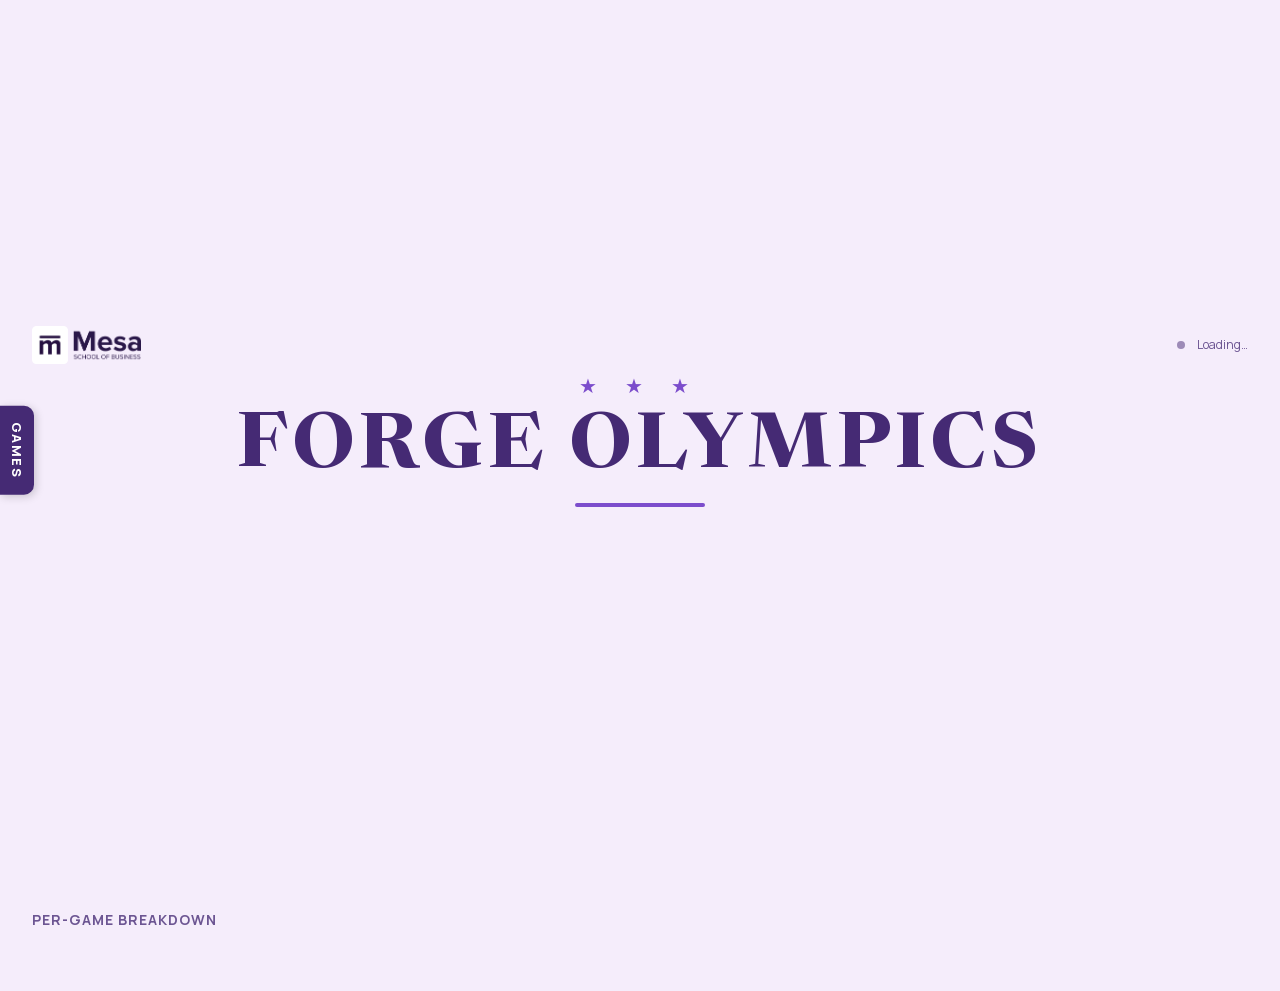
==== commit a2eb7758: "Fix the clipped winner chip, remove the progress bar, finish navigation The reported break: the winn" ====
--- a/public/index.html
+++ b/public/index.html
@@ -63,14 +63,6 @@
         <div class="title-underline"></div>
       </div>
 
-      <div class="progress-block">
-        <div class="progress-label">
-          <span id="progress-text">Game 0 of 0</span>
-          <span id="progress-pct">0%</span>
-        </div>
-        <div class="progress-track"><div class="progress-fill" id="progress-fill"></div></div>
-      </div>
-
       <div class="callout" id="callout" role="status" aria-live="polite"></div>
 
       <div id="ranking"></div>
--- a/public/style.css
+++ b/public/style.css
@@ -46,10 +46,27 @@
   --primary-light: var(--amethyst);
   --surface-dark:  var(--aubergine);
   --text:          var(--ink);
-  --muted:         #6E6480;   /* lavender-leaning grey, not a neutral grey */
-  --border:        #E7DCF5;
   --hover:         #F7F2FC;
-  --blank:         #BEB3CE;   /* the em-dash in unscored cells */
+
+  /* ---- Label hierarchy ----
+     There is no grey anywhere in this interface. Every quieter tone is the
+     SAME Royal Purple at falling opacity, the way UIKit derives label ->
+     secondaryLabel -> tertiaryLabel -> quaternaryLabel. One hue, four
+     weights. It cannot clash with the palette because it IS the palette,
+     and it composites correctly on both the lavender page and white cards.
+
+     Contrast on lavender / on white:
+       label-2  5.49 / 5.98  - passes AA for body text on both
+       label-3  2.8         - decorative only, the em-dash on unscored cells
+       label-4  hairlines, never text */
+  --label-1: var(--ink);
+  --label-2: rgba(69, 42, 116, 0.78);
+  --label-3: rgba(69, 42, 116, 0.50);
+  --label-4: rgba(69, 42, 116, 0.14);
+
+  --muted:  var(--label-2);
+  --blank:  var(--label-3);
+  --border: var(--label-4);
 
   /* Victory and emphasis. This is the old --gold role. The Forge system has
      no gold, so Vivid Violet carries "winner / complete / urgent" instead,
@@ -153,33 +170,6 @@
   background: var(--accent);
   border-radius: 4px;
   margin: 16px auto 0;
-}
-
-/* ---------- Game progress bar ---------- */
-.progress-block { margin-bottom: 18px; }
-.progress-label {
-  display: flex;
-  justify-content: space-between;
-  font-size: 13px;
-  color: var(--muted);
-  font-weight: 600;
-  margin-bottom: 6px;
-}
-.progress-track {
-  height: 12px;
-  background: var(--border);
-  border-radius: 10px;
-  overflow: hidden;
-}
-.progress-fill {
-  height: 100%;
-  background: linear-gradient(90deg, var(--primary-light), var(--primary));
-  border-radius: 10px;
-  transition: width 1s ease;
-  width: 0%;
-}
-.progress-fill.complete {
-  background: linear-gradient(90deg, var(--accent), var(--orchid));
 }
 
 /* ---------- Closest race callout ---------- */
@@ -210,13 +200,32 @@
   position: relative;
   background: var(--panel);
   border-radius: var(--radius);
-  padding: 14px 24px;
+  /* Extra bottom padding leaves room for the race bar, which is now the
+     card's bottom edge rather than a floating element inside the row. */
+  padding: 18px 26px 22px;
   display: grid;
-  grid-template-columns: 46px 110px 1fr 150px;
+  grid-template-columns: 58px 96px 1fr 168px;
   align-items: center;
-  gap: 20px;
+  gap: 22px;
   border: 1px solid var(--border);
-  box-shadow: 0 1px 3px rgba(17,64,59,0.06);
+  box-shadow: 0 1px 3px rgba(42, 24, 73, 0.06);
+  overflow: hidden;
+}
+
+/* The race bar. It used to sit squashed under the house name, competing
+   with it for the middle column. As the card's base it reads from much
+   further away, every card starts at the same left edge so lengths are
+   directly comparable, and the middle column is freed for the name. */
+.house-card::after {
+  content: '';
+  position: absolute;
+  left: 0;
+  bottom: 0;
+  height: 5px;
+  width: var(--bar-pct, 0%);
+  background: var(--house-color, var(--muted));
+  border-radius: 0 3px 0 0;
+  transition: width 0.9s cubic-bezier(.2,.8,.2,1);
 }
 
 .house-card.leader {
@@ -246,19 +255,25 @@
   50% { opacity: 1; transform: scale(1); }
 }
 
-/* Champion badge shown on the #1 card once the event is fully complete */
+/* Winner chip, shown beside the house name.
+   It used to be absolutely positioned at top:-13px, hanging off the card's
+   top edge. That broke the moment the card got overflow:hidden for the race
+   bar - the chip was clipped in half. A tag that floats outside its own
+   container is fragile at every breakpoint; inline it cannot clip, it
+   reflows, and it sits next to the thing it is actually describing. */
 .champion-badge {
-  position: absolute;
-  top: -13px;
-  right: 22px;
+  display: inline-flex;
+  align-items: center;
+  flex: none;
   background: var(--accent);
   color: #fff;
-  font-size: 11px;
-  font-weight: 800;
-  letter-spacing: 0.5px;
-  padding: 4px 12px;
-  border-radius: 20px;
-  box-shadow: 0 2px 6px rgba(0,0,0,0.18);
+  font-size: 10.5px;
+  font-weight: 800;
+  letter-spacing: 0.6px;
+  text-transform: uppercase;
+  padding: 4px 10px;
+  border-radius: 999px;
+  white-space: nowrap;
 }
 
 /* Final results podium */
@@ -345,18 +360,24 @@
 }
 
 .rank-num {
-  font-size: 26px;
-  font-weight: 800;
-  color: var(--muted);
+  font-size: 34px;
+  font-weight: 800;
+  color: var(--label-3);
   text-align: center;
-}
-.house-card.leader .rank-num { color: var(--text); }
+  letter-spacing: -1px;
+  font-variant-numeric: tabular-nums;
+}
+/* The leader gets the brand colour rather than its house colour: a yellow
+   numeral on white is about 1.9:1 and unreadable. The house colour still
+   marks the leader on the border and the bar, where contrast rules do not
+   apply to a graphic. */
+.house-card.leader .rank-num { color: var(--primary); }
 
 .house-badge {
   display: flex;
   align-items: center;
   justify-content: center;
-  height: 68px;
+  height: 62px;
 }
 .house-badge img { height: 100%; width: auto; object-fit: contain; }
 .house-badge .fallback-badge {
@@ -375,18 +396,38 @@
 .house-main {
   display: flex;
   flex-direction: column;
-  gap: 8px;
+  gap: 3px;
+  min-width: 0;
 }
 
 .name-momentum-row {
   display: flex;
   align-items: center;
-  gap: 8px;
-  font-size: 15px;
+  gap: 9px;
+  /* Was 15px against a 28px score. A student across a room is looking for
+     their house first and the number second, so the name was the thing
+     under-weighted. */
+  font-size: 21px;
   font-weight: 800;
   color: var(--text);
   text-transform: uppercase;
-  letter-spacing: 0.5px;
+  letter-spacing: 0.2px;
+  white-space: nowrap;
+  min-width: 0;
+}
+.name-momentum-row .hname {
+  overflow: hidden;
+  text-overflow: ellipsis;
+  min-width: 0;
+}
+
+/* The one number every student in the room is actually asking for. */
+.house-sub {
+  font-size: 12.5px;
+  font-weight: 700;
+  color: var(--muted);
+  letter-spacing: 0.2px;
+  font-variant-numeric: tabular-nums;
 }
 
 .momentum { font-size: 13px; font-weight: 800; }
@@ -394,46 +435,21 @@
 .momentum.down { color: var(--down); }
 .momentum.same { color: var(--muted); }
 
-.race-track {
-  height: 16px;
-  background: var(--border);
-  border-radius: 10px;
-  overflow: hidden;
-}
-.race-fill {
-  position: relative;
-  overflow: hidden;
-  height: 100%;
-  border-radius: 10px;
-  background: var(--house-color, var(--muted));
-  transition: width 0.9s cubic-bezier(.2,.8,.2,1);
-  width: 0%;
-}
-.race-fill::after {
-  content: '';
-  position: absolute;
-  top: 0;
-  left: -60%;
-  width: 45%;
-  height: 100%;
-  background: linear-gradient(90deg, transparent, rgba(255,255,255,0.65), transparent);
-  animation: shimmer 2.6s ease-in-out infinite;
-}
-@keyframes shimmer {
-  0% { left: -60%; }
-  100% { left: 130%; }
-}
-
 .house-points {
   text-align: right;
-  font-size: 28px;
+  /* "POINTS" was printed above this number on every card. A large figure in
+     the last column of a scoreboard is self-evidently points; the label was
+     static text sitting in the highest-value spot on the row. */
+  font-size: 38px;
+  line-height: 1;
   font-weight: 800;
   color: var(--primary);
   font-variant-numeric: tabular-nums;
 }
 .house-points .pval {
   display: inline-block;
-  font-size: 28px;
+  font-size: 38px;
+  line-height: 1;
   font-weight: 800;
   color: var(--primary);
 }
@@ -442,14 +458,6 @@
   0% { transform: scale(1); }
   30% { transform: scale(1.4); color: var(--house-color, var(--accent)); }
   100% { transform: scale(1); }
-}
-.house-points .plabel {
-  font-size: 12px;
-  color: var(--muted);
-  font-weight: 600;
-  display: block;
-  text-transform: uppercase;
-  letter-spacing: 0.5px;
 }
 
 /* ---------- Per-game breakdown ---------- */
@@ -472,32 +480,46 @@
   border: 1px solid var(--border);
 }
 th, td {
-  padding: 10px 14px;
+  padding: 11px 14px;
   text-align: center;
-  border-bottom: 1px solid var(--border);
+  border-bottom: 1px solid var(--label-4);
+  font-variant-numeric: tabular-nums;
 }
 th {
-  color: var(--muted);
+  color: var(--label-2);
   font-weight: 800;
   font-size: 12px;
+  letter-spacing: 0.4px;
   text-transform: uppercase;
   background: var(--hover);
 }
-td:first-child, th:first-child { text-align: left; color: var(--text); font-weight: 800; }
+td:first-child { text-align: left; color: var(--text); font-weight: 800; }
+/* The header row reads as one quiet band; the first cell should not shout. */
+th:first-child { text-align: left; font-weight: 800; }
+
+/* House identity in the table: a colour token, never coloured type. */
+.col-dot {
+  display: inline-block;
+  width: 8px;
+  height: 8px;
+  border-radius: 50%;
+  margin-right: 7px;
+  vertical-align: 1px;
+}
 tr:last-child td { border-bottom: none; }
-.cell-blank { color: var(--blank); }
+.cell-blank { color: var(--label-3); }
 
 .cell-winner {
   font-weight: 800;
-  color: var(--win-color, var(--accent));
-  background: color-mix(in srgb, var(--win-color, var(--accent)) 10%, transparent);
+  color: var(--text);
+  background: color-mix(in srgb, var(--win-color, var(--accent)) 14%, transparent);
 }
 .winner-cell {
   font-weight: 800;
-  color: var(--win-color, var(--muted));
+  color: var(--text);
   white-space: nowrap;
 }
-.winner-cell.tie { color: var(--muted); font-weight: 700; font-size: 12.5px; }
+.winner-cell.tie { color: var(--label-2); font-weight: 700; font-size: 12.5px; }
 
 /* ---------- Per-game navigation ---------- */
 #side-nav-tab {
@@ -561,23 +583,29 @@
 .side-nav-item .snl { white-space: nowrap; overflow: hidden; text-overflow: ellipsis; }
 .side-nav-item:hover { background: var(--hover); }
 .side-nav-item.active { background: var(--primary); color: #fff; }
+/* This used to be small uppercase type with a rule under it, which is the
+   visual grammar for a section heading, so nobody read it as clickable.
+   It is a filled control now. No arrow: an arrow implies browser history,
+   and this menu is a view switcher rather than a stack - the affordance
+   should come from the button, not from a glyph. */
 .side-nav-item.overview-item {
-  color: var(--primary);
-  text-transform: uppercase;
-  letter-spacing: 0.5px;
-  font-size: 11.5px;
-  border-bottom: 1px solid var(--border);
-  border-radius: 8px 8px 0 0;
-  margin-bottom: 3px;
-  padding-bottom: 12px;
-}
-.side-nav-item.overview-item.active { color: #fff; border-color: transparent; }
+  background: var(--accent-soft);
+  color: var(--accent-ink);
+  font-size: 12.5px;
+  font-weight: 800;
+  letter-spacing: 0.2px;
+  border-radius: 10px;
+  margin-bottom: 8px;
+  padding: 11px 12px;
+}
+.side-nav-item.overview-item:hover { background: #E4D2F8; }
+.side-nav-item.overview-item.active { background: var(--primary); color: #fff; }
 .snl-dot {
   flex: none;
   width: 7px;
   height: 7px;
   border-radius: 50%;
-  background: var(--blank);
+  background: var(--label-3);
 }
 .snl-dot.snl-progress { background: var(--primary-light); }
 .snl-dot.snl-complete { background: var(--accent); }
@@ -585,6 +613,36 @@
 
 /* ---------- Full-screen single-game view ---------- */
 #game-view { display: none; }
+
+/* The only way out of a game used to be the drawer you arrived through:
+   remember the GAMES tab exists, find a thin strip on the far left, open it,
+   then spot "Overview". Three deductions, and missing the first one strands
+   you. This sits on the page, always visible, one click. */
+.gv-back {
+  display: inline-flex;
+  align-items: center;
+  gap: 6px;
+  background: var(--panel);
+  border: 1px solid var(--border);
+  border-radius: 999px;
+  padding: 9px 16px 9px 12px;
+  font-family: var(--font-ui);
+  font-size: 13.5px;
+  font-weight: 800;
+  letter-spacing: 0.2px;
+  color: var(--primary);
+  cursor: pointer;
+  transition: background-color 0.15s ease, border-color 0.15s ease;
+}
+.gv-back:hover { background: var(--accent-soft); border-color: var(--accent); }
+.gv-back:focus-visible { outline: 3px solid var(--accent); outline-offset: 2px; }
+.gv-back svg { display: block; }
+.gv-topbar {
+  display: flex;
+  align-items: center;
+  justify-content: space-between;
+  gap: 12px;
+}
 #game-view-ranking {
   display: flex;
   flex-direction: column;
@@ -1007,38 +1065,6 @@
 
 
 /* ==================================================================
-   FORGE RING MOTIF
-   "Faint Orchid to Lavender concentric rings anchored bottom-right on
-   every surface" - design_system.md. Done in CSS rather than as an
-   image so it costs nothing to download and scales to any screen.
-   Sits behind everything and never intercepts a click.
-   ================================================================== */
-
-body::before {
-  content: '';
-  position: fixed;
-  right: -18vmax;
-  bottom: -18vmax;
-  width: 78vmax;
-  height: 78vmax;
-  border-radius: 50%;
-  pointer-events: none;
-  z-index: 0;
-  background:
-    radial-gradient(circle, transparent 39%, rgba(228,167,243,0.16) 40%, rgba(228,167,243,0.16) 41.5%, transparent 42%),
-    radial-gradient(circle, transparent 55%, rgba(228,167,243,0.13) 56%, rgba(228,167,243,0.13) 57.5%, transparent 58%),
-    radial-gradient(circle, transparent 71%, rgba(228,167,243,0.10) 72%, rgba(228,167,243,0.10) 73.5%, transparent 74%),
-    radial-gradient(circle, rgba(228,167,243,0.07) 0%, transparent 62%);
-}
-
-/* Everything real sits above the motif. Only .wrap needs a stacking
-   context here - the side nav and its tab are position:fixed with their
-   own z-index of 900, and setting position:relative on them would drop
-   them back into normal flow. */
-.wrap { position: relative; z-index: 1; }
-
-
-/* ==================================================================
    RESPONSIVE
    This screen has three genuinely different audiences: a venue TV
    across a room, a laptop driving it, and ~120 students on phones.
@@ -1050,13 +1076,13 @@
         the back of a room, not from a desk. ---- */
 @media (min-width: 1700px) {
   .wrap { max-width: 1640px; }
-  .house-card { grid-template-columns: 64px 132px 1fr 190px; padding: 20px 30px; }
-  .house-badge { height: 84px; }
-  .rank-num { font-size: 34px; }
-  .name-momentum-row { font-size: 19px; }
-  .house-points .pval, .house-points { font-size: 36px; }
-  .house-points .plabel { font-size: 13px; }
-  .race-track { height: 20px; }
+  .house-card { grid-template-columns: 74px 118px 1fr 210px; padding: 22px 34px 26px; gap: 26px; }
+  .house-card::after { height: 6px; }
+  .house-badge { height: 78px; }
+  .rank-num { font-size: 44px; }
+  .name-momentum-row { font-size: 26px; }
+  .house-sub { font-size: 14px; }
+  .house-points .pval, .house-points { font-size: 48px; }
   table { font-size: 16px; }
   th, td { padding: 13px 16px; }
 }
@@ -1064,9 +1090,11 @@
 /* ---- Laptops and small desktops ---- */
 @media (max-width: 1100px) {
   .wrap { padding: 0 22px; }
-  .house-card { grid-template-columns: 44px 92px 1fr 124px; gap: 16px; padding: 13px 18px; }
-  .house-badge { height: 60px; }
-  .house-points .pval, .house-points { font-size: 25px; }
+  .house-card { grid-template-columns: 52px 86px 1fr 148px; gap: 18px; padding: 16px 22px 20px; }
+  .house-badge { height: 56px; }
+  .rank-num { font-size: 30px; }
+  .name-momentum-row { font-size: 19px; }
+  .house-points .pval, .house-points { font-size: 33px; }
 }
 
 /* ---- Tablets ---- */
@@ -1075,11 +1103,12 @@
   .hero { padding: 18px 0 26px; }
   .brand-mark img { height: 32px; }
   .title-flair { font-size: 16px; letter-spacing: 8px; }
-  .house-card { grid-template-columns: 38px 74px 1fr 104px; gap: 14px; }
-  .house-badge { height: 52px; }
-  .rank-num { font-size: 21px; }
-  .name-momentum-row { font-size: 14px; }
-  .house-points .pval, .house-points { font-size: 22px; }
+  .house-card { grid-template-columns: 44px 70px 1fr 120px; gap: 15px; padding: 14px 18px 18px; }
+  .house-badge { height: 50px; }
+  .rank-num { font-size: 27px; }
+  .name-momentum-row { font-size: 17px; }
+  .house-sub { font-size: 11.5px; }
+  .house-points .pval, .house-points { font-size: 28px; }
   .podium-col { width: 116px; }
   .podium-crest { height: 60px; }
   .podium-col.rank-1 .podium-crest { height: 76px; }
@@ -1102,39 +1131,23 @@
   h1 { letter-spacing: 2px; }
   .title-underline { width: 92px; height: 3px; margin-top: 12px; }
 
-  .progress-label { font-size: 12px; }
   .callout { font-size: 13px; padding: 9px 13px; border-radius: 10px; }
 
   #ranking { gap: 10px; }
+  /* One row at every width now. The bar is the card's bottom edge, so the
+     phone no longer needs a bespoke second row to carry it. */
   .house-card {
-    grid-template-columns: 30px 48px 1fr auto;
-    grid-template-areas:
-      'rank crest name points'
-      'bar  bar   bar  bar';
-    gap: 6px 12px;
-    padding: 12px 14px;
+    grid-template-columns: 34px 46px 1fr auto;
+    gap: 12px;
+    padding: 13px 15px 16px;
     border-radius: 14px;
   }
-  .house-card > .rank-num  { grid-area: rank; font-size: 17px; }
-  .house-card > .house-badge { grid-area: crest; height: 42px; }
-  .house-card > .house-main { grid-area: name; display: block; min-width: 0; }
-  .house-card > .house-points { grid-area: points; }
-  .house-main .race-track { display: none; }
-
-  /* The bar moves to its own full-width row so it stays readable. */
-  .house-card::after {
-    content: '';
-    grid-area: bar;
-    height: 9px;
-    border-radius: 8px;
-    background: var(--border);
-    background-image: linear-gradient(90deg, var(--house-color, var(--muted)) 0 var(--bar-pct, 0%), transparent var(--bar-pct, 0%));
-    background-repeat: no-repeat;
-  }
-
-  .name-momentum-row { font-size: 13px; letter-spacing: 0.3px; }
-  .house-points .pval, .house-points { font-size: 21px; }
-  .house-points .plabel { font-size: 10px; }
+  .house-card::after { height: 4px; }
+  .rank-num { font-size: 22px; letter-spacing: -0.5px; }
+  .house-badge { height: 42px; }
+  .name-momentum-row { font-size: 15px; letter-spacing: 0.2px; }
+  .house-sub { font-size: 11px; }
+  .house-points .pval, .house-points { font-size: 24px; }
   .champion-badge { font-size: 10px; padding: 3px 9px; right: 12px; }
 
 
@@ -1180,10 +1193,12 @@
 }
 
 @media (max-width: 380px) {
-  .house-card { grid-template-columns: 24px 40px 1fr auto; padding: 10px 12px; }
-  .house-card > .house-badge { height: 36px; }
-  .house-points .pval, .house-points { font-size: 19px; }
-  .name-momentum-row { font-size: 12px; }
+  .house-card { grid-template-columns: 28px 38px 1fr auto; gap: 10px; padding: 11px 12px 14px; }
+  .house-badge { height: 36px; }
+  .rank-num { font-size: 19px; }
+  .name-momentum-row { font-size: 13.5px; }
+  .house-sub { font-size: 10.5px; }
+  .house-points .pval, .house-points { font-size: 21px; }
 }
 
 /* Short landscape, e.g. a phone turned sideways or a low projector.
@@ -1221,7 +1236,6 @@
     scroll-behavior: auto !important;
   }
   .sparkle,
-  .race-fill::after,
   .confetti-piece { display: none !important; }
   .house-card.leader { box-shadow: 0 0 0 3px var(--house-color, var(--accent)); }
   #big-banner.show,
@@ -1231,7 +1245,7 @@
 /* Printing a final results sheet is a plausible thing to want. */
 @media print {
   #side-nav-tab, #side-nav, #confetti-layer, #screen-flash,
-  #clash-overlay, #big-banner, body::before { display: none !important; }
+  #clash-overlay, #big-banner { display: none !important; }
   html, body { background: #fff; }
   .hero { min-height: auto; }
   .house-card { break-inside: avoid; box-shadow: none; }
